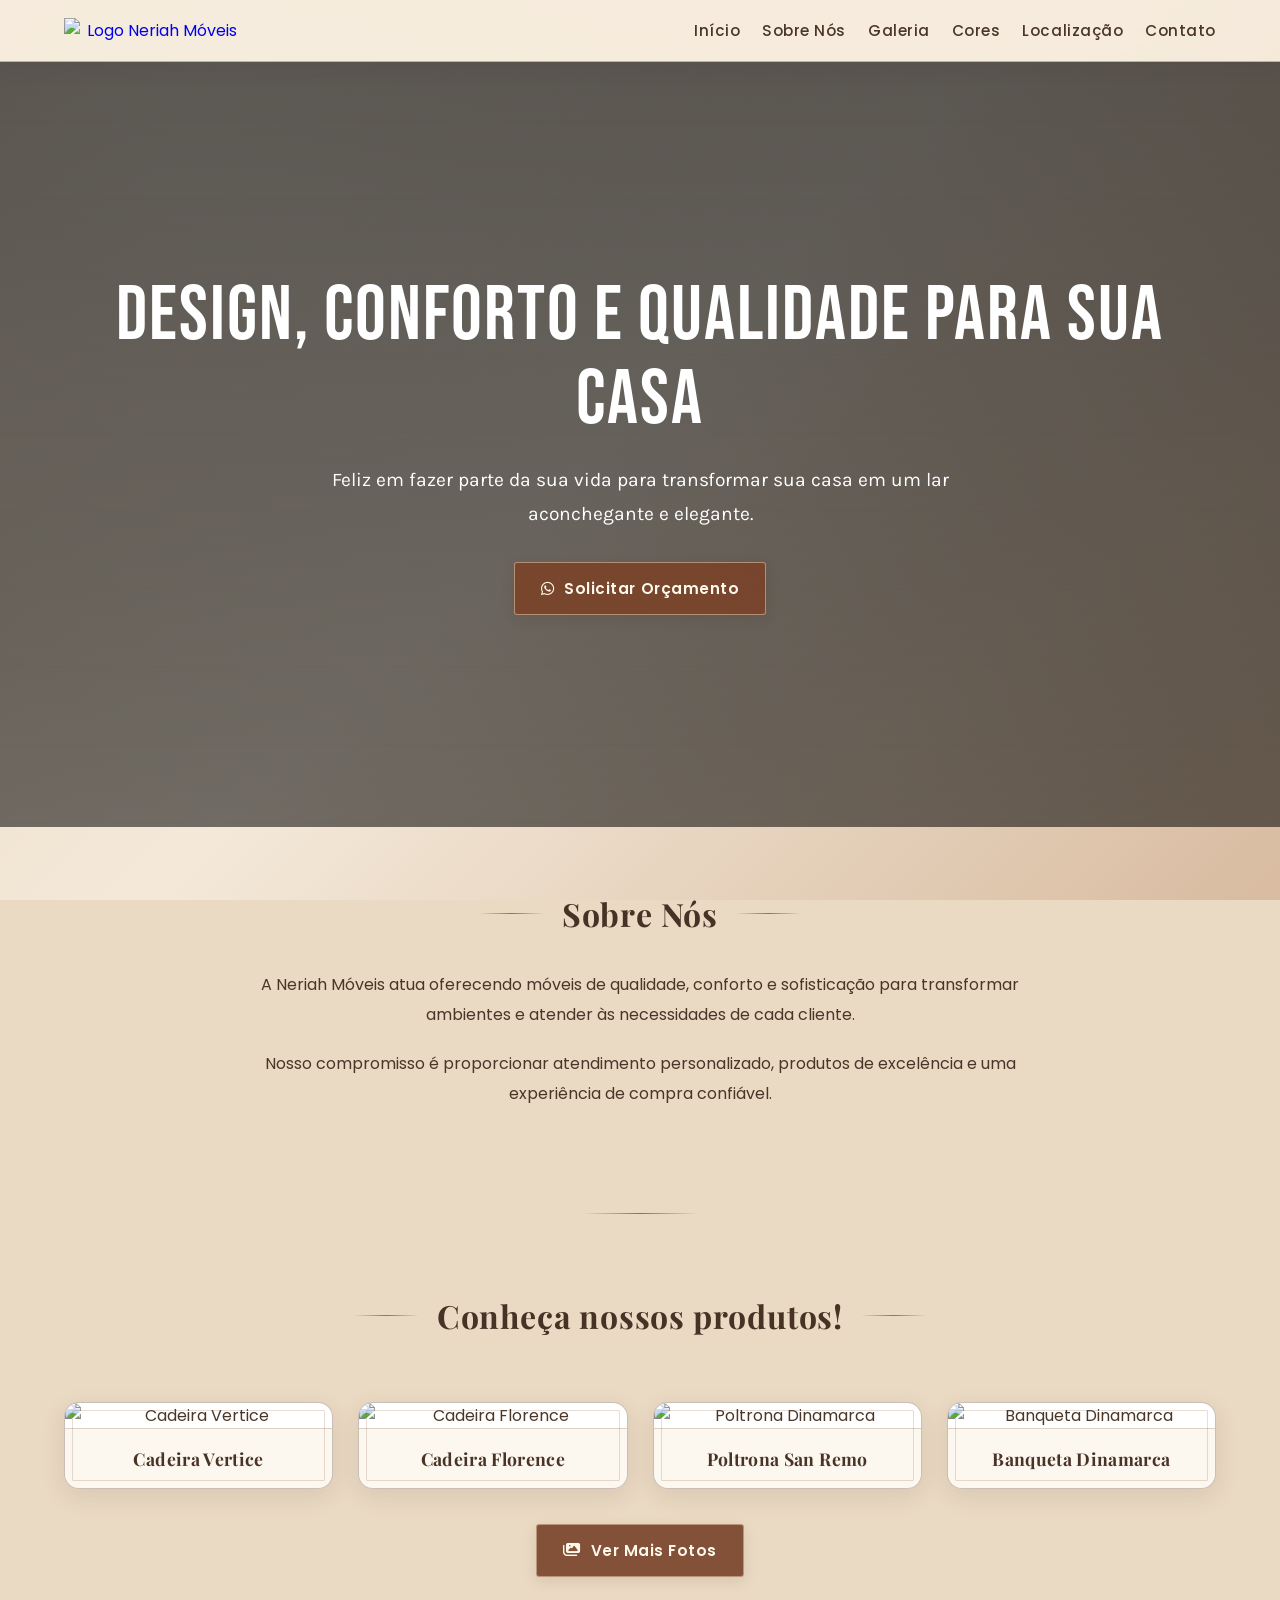
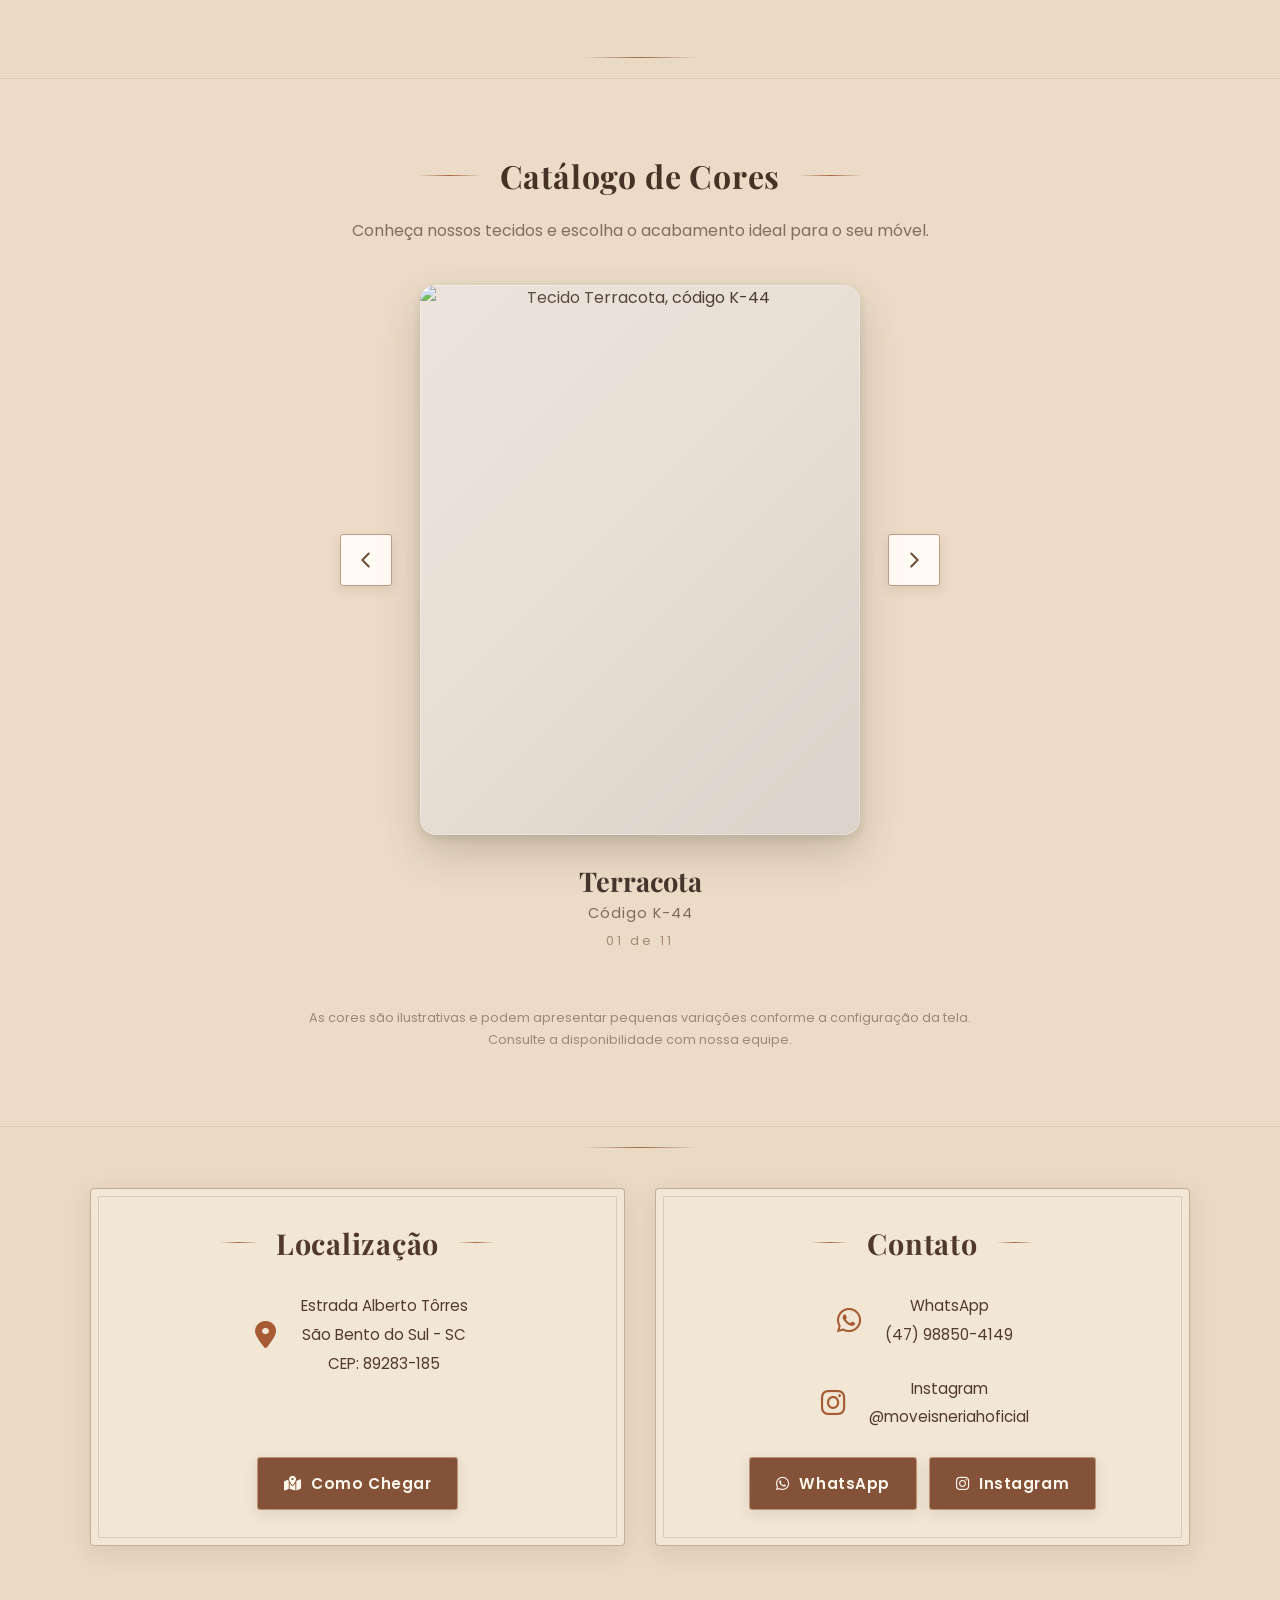
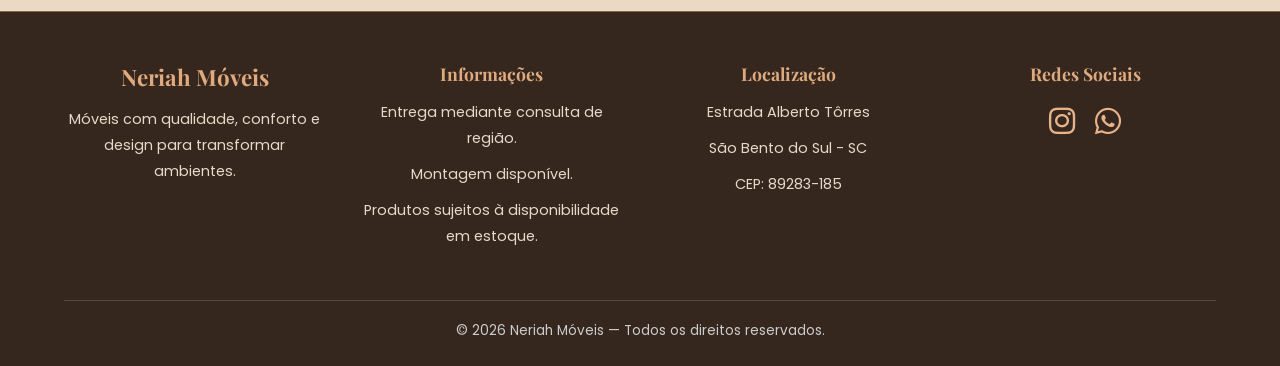
==== neriahmoveis/index.html @ 5e4684f6 "Atualização dos arquivos" ====
<!DOCTYPE html>
<html lang="pt-BR">

<head>
    <meta charset="UTF-8">

    <meta
        name="viewport"
        content="width=device-width, initial-scale=1.0"
    >

    <title>Neriah Móveis | Design, Conforto e Qualidade</title>

    <meta
        name="description"
        content="Neriah Móveis. Design, conforto e qualidade para sua casa."
    >

    <!-- Marca que o JavaScript está ativo (usado pelo efeito de digitação) -->
    <script>document.documentElement.classList.add("js");</script>

    <!-- FONTES -->

    <link rel="preconnect" href="https://fonts.googleapis.com">

    <link
        rel="preconnect"
        href="https://fonts.gstatic.com"
        crossorigin
    >

    <link
        href="https://fonts.googleapis.com/css2?family=Poppins:wght@300;400;500;600;700&family=Playfair+Display:wght@400;600;700&family=Bebas+Neue&family=Karla:wght@400;500;600&display=swap"
        rel="stylesheet"
    >

    <!-- ÍCONES -->

    <link
        rel="stylesheet"
        href="https://cdnjs.cloudflare.com/ajax/libs/font-awesome/6.5.2/css/all.min.css"
    >

    <!-- CSS PRINCIPAL -->

    <link rel="stylesheet" href="style.css">

    <!-- JAVASCRIPT -->

    <script src="script.js?v=3" defer></script>
</head>

<body>

    <!-- =====================================
         CABEÇALHO
    ===================================== -->

    <header>

        <a
            href="#inicio"
            aria-label="Neriah Móveis - Início"
        >

            <img
                src="neriahlogo.jpeg"
                alt="Logo Neriah Móveis"
                class="logo"
            >

        </a>

        <nav aria-label="Navegação principal">

            <a href="#inicio">Início</a>

            <a href="#sobre">Sobre Nós</a>

            <a href="#galeria">Galeria</a>

            <a href="#catalogo-cores">Cores</a>

            <a href="#localizacao">Localização</a>

            <a href="#contato">Contato</a>

        </nav>

    </header>

    <main>

        <!-- =====================================
             INÍCIO
        ===================================== -->

        <section id="inicio">

            <div class="hero-conteudo">

                <h1
                    id="tituloHero"
                    aria-label="Design, conforto e qualidade para sua casa"
                >
                    <span class="td-texto" aria-hidden="true">DESIGN, CONFORTO E QUALIDADE PARA SUA CASA</span>
                </h1>

                <p>
                    Feliz em fazer parte da sua vida para
                    transformar sua casa em um lar
                    aconchegante e elegante.
                </p>

                <a
                    class="botao"
                    href="https://wa.me/5547996527515"
                    target="_blank"
                    rel="noopener noreferrer"
                >

                    <i class="fa-brands fa-whatsapp"></i>

                    Solicitar Orçamento

                </a>

            </div>

        </section>

        <!-- =====================================
             SOBRE NÓS
        ===================================== -->

        <section id="sobre">

            <h2 class="titulo">
                <span>Sobre Nós</span>
            </h2>

            <p>
                A Neriah Móveis atua oferecendo móveis
                de qualidade, conforto e sofisticação
                para transformar ambientes e atender
                às necessidades de cada cliente.
            </p>

            <p>
                Nosso compromisso é proporcionar atendimento
                personalizado, produtos de excelência
                e uma experiência de compra confiável.
            </p>

        </section>

        <div class="divisor"></div>

        <!-- =====================================
             GALERIA DE PRODUTOS
        ===================================== -->

        <section id="galeria">

            <h2 class="titulo">
                <span>Conheça nossos produtos!</span>
            </h2>

            <div class="galeria">

                <!-- CADEIRA VERTICE -->

                <article class="card">

                    <img
                        src="cadeira01.jpeg"
                        alt="Cadeira Vertice"
                        loading="lazy"
                    >

                    <h3>Cadeira Vertice</h3>

                </article>

                <!-- CADEIRA FLORENCE -->

                <article class="card">

                    <img
                        src="mesacadeira.jpeg"
                        alt="Cadeira Florence"
                        loading="lazy"
                    >

                    <h3>Cadeira Florence</h3>

                </article>

                <!-- POLTRONA Dinamarca -->

                <article class="card">

                    <img
                        src="poltronadinaplus.png"
                        alt="Poltrona Dinamarca"
                        loading="lazy"
                    >

                    <h3>Poltrona San Remo</h3>

                </article>

                <!-- BANQUETA DINAMARCA -->

                <article class="card">

                    <img
                        src="duascadeiras.jpeg"
                        alt="Banqueta Dinamarca"
                        loading="lazy"
                    >

                    <h3>Banqueta Dinamarca</h3>

                </article>

            </div>

            <div class="galeria-rodape">

                <a href="galeria.html" class="botao">

                    <i class="fa-solid fa-images"></i>

                    Ver Mais Fotos

                </a>

            </div>

        </section>

        <div class="divisor"></div>

        <!-- =====================================
             CATÁLOGO INTERATIVO DE CORES
             (as folhas 3D são criadas pelo script.js)
        ===================================== -->

        <section
            id="catalogo-cores"
            class="catalogo-cores"
            aria-labelledby="titulo-catalogo"
        >

            <h2 class="titulo" id="titulo-catalogo">
                <span>Catálogo de Cores</span>
            </h2>

            <p class="catalogo-descricao">
                Conheça nossos tecidos e escolha o acabamento
                ideal para o seu móvel.
            </p>

            <div class="neriah-palco">

                <button
                    class="neriah-seta neriah-seta-ant"
                    id="corAnterior"
                    type="button"
                    aria-label="Tecido anterior"
                >
                    <svg viewBox="0 0 24 24" aria-hidden="true">
                        <path d="M15 5l-7 7 7 7"></path>
                    </svg>
                </button>

                <div
                    class="neriah-livro"
                    id="catalogoLivro"
                    role="group"
                    aria-label="Mostruário de tecidos"
                    tabindex="0"
                >

                    <div class="neriah-base">
                        <img
                            id="neriahFotoBase"
                            src="K-44.jpg"
                            alt="Tecido Terracota, código K-44"
                            draggable="false"
                        >
                    </div>

                    <div
                        class="neriah-sombra-base"
                        id="neriahSombraBase"
                        aria-hidden="true"
                    ></div>

                </div>

                <button
                    class="neriah-seta neriah-seta-prox"
                    id="corProxima"
                    type="button"
                    aria-label="Próximo tecido"
                >
                    <svg viewBox="0 0 24 24" aria-hidden="true">
                        <path d="M9 5l7 7-7 7"></path>
                    </svg>
                </button>

            </div>

            <div class="neriah-detalhes" aria-live="polite">

                <h3 id="nomeCor">Terracota</h3>

                <p class="neriah-codigo">
                    Código <span id="codigoCor">K-44</span>
                </p>

                <p class="neriah-contador" id="contadorCor">
                    01 de 11
                </p>

            </div>

            <div
                class="neriah-miniaturas"
                id="catalogoMiniaturas"
                role="group"
                aria-label="Escolher tecido"
            ></div>

            <p class="catalogo-aviso">
                As cores são ilustrativas e podem
                apresentar pequenas variações
                conforme a configuração da tela.
                Consulte a disponibilidade com
                nossa equipe.
            </p>

        </section>

        <div class="divisor"></div>

        <!-- =====================================
             LOCALIZAÇÃO E CONTATO
        ===================================== -->

        <div class="informacoes-container">

            <!-- LOCALIZAÇÃO -->

            <section
                id="localizacao"
                class="info-card"
            >

                <h2 class="titulo">
                    <span>Localização</span>
                </h2>

                <div class="info-conteudo">

                    <i class="fa-solid fa-location-dot info-icone"></i>

                    <p>
                        Estrada Alberto Tôrres<br>
                        São Bento do Sul - SC<br>
                        CEP: 89283-185
                    </p>

                </div>

                <a
                    href="https://maps.app.goo.gl/yWdNgVLWJec74iBj6"
                    class="info-botao"
                    target="_blank"
                    rel="noopener noreferrer"
                >

                    <i class="fa-solid fa-map-location-dot"></i>

                    Como Chegar

                </a>

            </section>

            <!-- CONTATO -->

            <section
                id="contato"
                class="info-card"
            >

                <h2 class="titulo">
                    <span>Contato</span>
                </h2>

                <div class="info-conteudo">

                    <i class="fa-brands fa-whatsapp info-icone"></i>

                    <p>
                        WhatsApp<br>
                        (47) 98850-4149
                    </p>

                </div>

                <div class="info-conteudo">

                    <i class="fa-brands fa-instagram info-icone"></i>

                    <p>
                        Instagram<br>
                        @moveisneriahoficial
                    </p>

                </div>

                <div class="contato-botoes">

                    <a
                        href="https://wa.me/5547988504149"
                        class="info-botao"
                        target="_blank"
                        rel="noopener noreferrer"
                    >

                        <i class="fa-brands fa-whatsapp"></i>

                        WhatsApp

                    </a>

                    <a
                        href="https://www.instagram.com/moveisneriahoficial/"
                        class="info-botao"
                        target="_blank"
                        rel="noopener noreferrer"
                    >

                        <i class="fa-brands fa-instagram"></i>

                        Instagram

                    </a>

                </div>

            </section>

        </div>

    </main>

    <!-- =====================================
         RODAPÉ
    ===================================== -->

    <footer>

        <div class="footer-container">

            <!-- EMPRESA -->

            <div class="footer-empresa">

                <h3>Neriah Móveis</h3>

                <p>
                    Móveis com qualidade, conforto e design
                    para transformar ambientes.
                </p>

            </div>

            <!-- INFORMAÇÕES -->

            <div class="footer-informacoes">

                <h4>Informações</h4>

                <p>
                    Entrega mediante consulta de região.
                </p>

                <p>
                    Montagem disponível.
                </p>

                <p>
                    Produtos sujeitos à disponibilidade em estoque.
                </p>

            </div>

            <!-- LOCALIZAÇÃO -->

            <div class="footer-localizacao">

                <h4>Localização</h4>

                <p>Estrada Alberto Tôrres</p>

                <p>São Bento do Sul - SC</p>

                <p>CEP: 89283-185</p>

            </div>

            <!-- REDES SOCIAIS -->

            <div class="footer-redes">

                <h4>Redes Sociais</h4>

                <div class="sociais">

                    <a
                        href="https://www.instagram.com/moveisneriahoficial/"
                        target="_blank"
                        rel="noopener noreferrer"
                        aria-label="Instagram Neriah Móveis"
                    >

                        <i class="fa-brands fa-instagram"></i>

                    </a>

                    <a
                        href="https://wa.me/5547988504149"
                        target="_blank"
                        rel="noopener noreferrer"
                        aria-label="WhatsApp Neriah Móveis"
                    >

                        <i class="fa-brands fa-whatsapp"></i>

                    </a>

                </div>

            </div>

        </div>

        <!-- DIREITOS AUTORAIS -->

        <div class="copyright">

            © 2026 Neriah Móveis — Todos os direitos reservados.

        </div>

    </footer>

</body>

</html>
---- neriahmoveis/style.css ----
/* =========================================
   NERIAH MÓVEIS - CSS COMPLETO
========================================= */

/* CONFIGURAÇÕES GERAIS */

:root {
    --laranja: #ff7a1a;
    --laranja-escuro: #e66a00;
    --marrom: #45372d;
    --branco: #ffffff;
    --escuro: #222222;

    --cor-fundo-1: #ffe7d5;
    --cor-fundo-2: #fff2e7;
    --cor-fundo-3: #f8d9c3;
}

* {
    margin: 0;
    padding: 0;
    box-sizing: border-box;
}

html {
    scroll-behavior: smooth;
    scroll-padding-top: 30px;
}

body {
    min-height: 100vh;
    overflow-x: hidden;

    font-family: 'Poppins', sans-serif;
    color: var(--marrom);

    background: linear-gradient(
        135deg,
        var(--cor-fundo-1),
        var(--cor-fundo-2),
        var(--cor-fundo-3)
    );

    background-attachment: fixed;
    text-align: center;
}

h1,
h2,
h3,
h4 {
    font-family: 'Playfair Display', Georgia, serif;
}

a {
    text-decoration: none;
}

img {
    max-width: 100%;
}

section {
    padding: 65px 5%;
}

/* =========================================
   CABEÇALHO
========================================= */

header {
    width: 100%;
    padding: 18px 5%;

    background: white;

    display: flex;
    justify-content: center;
    align-items: center;
    flex-wrap: wrap;
    gap: 45px;

    box-shadow: 0 2px 12px rgba(0,0,0,0.08);

    position: relative;
    z-index: 10;
}

.logo {
    display: block;
    width: 180px;
    height: auto;
    margin: 0 auto;
}

nav {
    display: flex;
    justify-content: center;
    align-items: center;
    flex-wrap: wrap;
    gap: 22px;
}

nav a {
    position: relative;

    color: #222;
    font-size: 0.95rem;
    font-weight: 500;

    transition: color 0.3s ease;
}

nav a::after {
    content: "";

    position: absolute;
    left: 50%;
    bottom: -5px;

    width: 0;
    height: 2px;

    background: var(--laranja);

    transform: translateX(-50%);
    transition: width 0.3s ease;
}

nav a:hover,
nav a.menu-ativo {
    color: var(--laranja);
}

nav a:hover::after,
nav a.menu-ativo::after {
    width: 100%;
}

/* =========================================
   BANNER PRINCIPAL
========================================= */

#inicio {
    min-height: 85vh;
    padding: 80px 5%;

    background-image:
        linear-gradient(
            rgba(0,0,0,0.63),
            rgba(0,0,0,0.54)
        ),
        url("banner.jpeg");

    background-position: center;
    background-size: cover;
    background-repeat: no-repeat;

    display: flex;
    align-items: center;
    justify-content: center;

    text-align: center;
}

.hero-conteudo {
    max-width: 1050px;
    width: 100%;

    margin: 0 auto;

    display: flex;
    flex-direction: column;
    align-items: center;
    justify-content: center;
}

#inicio h1 {
    font-family: 'Bebas Neue', sans-serif;

    font-size: clamp(2.5rem, 6vw, 5rem);
    font-weight: 400;

    letter-spacing: 2px;
    line-height: 1.1;

    color: white;
    margin-bottom: 20px;

    text-align: center;
}

#inicio p {
    max-width: 650px;

    margin: 0 auto 30px;

    font-family: 'Karla', sans-serif;
    font-size: 1.2rem;
    line-height: 1.8;

    color: white;
    text-align: center;
}

/* =========================================
   EFEITO DE DIGITAÇÃO NO TÍTULO
========================================= */

/* Esconde o texto só até o JavaScript preparar o efeito.
   Se o script não carregar, o texto aparece sozinho após 3s. */
.js .td-texto:not(.td-pronto) {
    visibility: hidden;
    animation: tdSeguranca 0s linear 3s forwards;
}

@keyframes tdSeguranca {
    to { visibility: visible; }
}

.td-palavra {
    display: inline-block;
    white-space: nowrap;
}

.td-letra {
    opacity: 0;
}

.td-letra.on {
    opacity: 1;
}

.td-cursor {
    position: relative;

    display: inline-block;
    width: 0;
    height: 1em;

    vertical-align: baseline;
}

.td-cursor::after {
    content: "";

    position: absolute;
    left: 3px;
    bottom: 0.04em;

    width: 3px;
    height: 0.9em;

    background: var(--laranja);

    animation: tdPiscar 0.8s steps(1) infinite;
}

.td-cursor.oculto::after {
    animation: none;
    opacity: 0;
    transition: opacity 0.4s ease;
}

@keyframes tdPiscar {
    50% { opacity: 0; }
}

/* =========================================
   BOTÕES
========================================= */

.botao,
.info-botao {
    display: inline-flex;
    align-items: center;
    justify-content: center;
    gap: 10px;

    background: var(--laranja);
    color: white;

    padding: 14px 26px;

    border: none;
    border-radius: 9px;

    font-family: 'Poppins', sans-serif;
    font-size: 0.95rem;
    font-weight: 600;

    text-align: center;
    cursor: pointer;

    transition:
        background 0.3s ease,
        transform 0.3s ease,
        box-shadow 0.3s ease;
}

.botao:hover,
.info-botao:hover {
    background: var(--laranja-escuro);
    color: white;

    transform: translateY(-3px);

    box-shadow: 0 8px 20px rgba(255,122,26,0.25);
}

/* =========================================
   TÍTULOS E DIVISORES
========================================= */

.titulo {
    display: flex;
    justify-content: center;
    align-items: center;
    gap: 18px;

    width: 100%;
    margin: 0 auto 35px;

    text-align: center;
    font-size: 2rem;

    color: #1f1814;
}

.titulo::before,
.titulo::after {
    content: "";

    display: block;

    width: 65px;
    height: 2px;
    flex-shrink: 0;

    background: var(--laranja);
}

.divisor {
    width: 65px;
    height: 3px;

    margin: 25px auto;

    background: linear-gradient(
        to right,
        transparent,
        #5c483a,
        transparent
    );
}

/* =========================================
   SOBRE NÓS
========================================= */

#sobre {
    text-align: center;
}

#sobre p {
    max-width: 800px;

    margin: 0 auto 18px;

    font-size: 1rem;
    line-height: 1.9;

    text-align: center;
}

/* =========================================
   GALERIA DE PRODUTOS
========================================= */

#galeria {
    text-align: center;
}

.galeria {
    max-width: 1300px;

    margin: 30px auto 0;

    display: grid;

    grid-template-columns: repeat(4, minmax(0, 1fr));

    justify-content: center;
    align-items: stretch;

    gap: 22px;
}

.card {
    min-width: 0;
    overflow: hidden;

    background: white;

    border-radius: 15px;

    display: flex;
    flex-direction: column;
    align-items: center;

    box-shadow: 0 4px 12px rgba(0,0,0,0.08);

    transition:
        transform 0.35s ease,
        box-shadow 0.35s ease;
}

.card:hover {
    transform: translateY(-7px);

    box-shadow: 0 12px 28px rgba(0,0,0,0.13);
}

.card img {
    display: block;

    width: 100%;
    height: 270px;

    object-fit: cover;
    cursor: zoom-in;

    transition: transform 0.4s ease;
}

.card:hover img {
    transform: scale(1.04);
}

.card img:focus-visible {
    outline: 3px solid var(--laranja);
    outline-offset: -3px;
}

.card h3 {
    width: 100%;

    margin-top: auto;
    padding: 18px 12px;

    font-size: 1.1rem;
    color: #1f1814;

    text-align: center;
}

.galeria-rodape {
    margin: 35px auto 0;

    display: flex;
    justify-content: center;
    align-items: center;

    text-align: center;
}

/* =========================================
   CATÁLOGO DE CORES - MOSTRUÁRIO DE TECIDOS
========================================= */

.catalogo-cores {
    width: 100%;
    padding: 75px 5%;

    display: flex;
    flex-direction: column;
    align-items: center;
    justify-content: center;

    text-align: center;
}

.catalogo-cores .titulo {
    margin-bottom: 20px;
}

.catalogo-descricao {
    max-width: 700px;

    margin: 0 auto 40px;

    color: #806e61;
    font-size: 1rem;
    line-height: 1.8;

    text-align: center;
}

/* SETA - AMOSTRA - SETA */

.neriah-palco {
    width: 100%;
    max-width: 640px;

    margin: 0 auto;

    display: grid;
    grid-template-columns: auto minmax(0, 440px) auto;
    align-items: center;
    justify-content: center;

    gap: clamp(10px, 3vw, 28px);
}

/* AMOSTRA PRINCIPAL */

.neriah-livro {
    --raio: 16px;

    position: relative;

    width: 100%;
    aspect-ratio: 4 / 5;

    touch-action: pan-y;
    user-select: none;
    -webkit-user-select: none;
    -webkit-tap-highlight-color: transparent;

    outline: none;
}

.neriah-livro:focus-visible {
    outline: 3px solid var(--laranja);
    outline-offset: 6px;
    border-radius: var(--raio);
}

.neriah-base {
    position: absolute;
    inset: 0;

    overflow: hidden;

    border-radius: var(--raio);
    background: #e8dfd5;

    box-shadow:
        0 18px 40px rgba(69, 55, 45, 0.22),
        0 3px 8px rgba(69, 55, 45, 0.12);
}

.neriah-base img {
    display: block;

    width: 100%;
    height: 100%;

    object-fit: cover;
    object-position: center;

    pointer-events: none;
}

.neriah-base::after {
    content: "";

    position: absolute;
    inset: 0;

    border-radius: inherit;
    pointer-events: none;

    background: linear-gradient(
        135deg,
        rgba(255,255,255,0.16),
        transparent 42%,
        rgba(0,0,0,0.06)
    );

    box-shadow: inset 0 0 0 1px rgba(255,255,255,0.3);
}

.neriah-sombra-base {
    position: absolute;
    inset: 0;
    z-index: 2;

    border-radius: var(--raio);
    pointer-events: none;
}

/* FOLHA QUE VIRA (criada pelo JavaScript) */

.neriah-folha {
    position: absolute;
    inset: 0;
    z-index: 3;

    display: none;
    pointer-events: none;

    perspective: calc(var(--bw, 400px) * 3);
    perspective-origin: 50% 45%;
}

.neriah-faixa {
    position: absolute;
    top: 0;

    width: calc(var(--sw, 30px) + 0.5px);
    height: 100%;

    transform-style: preserve-3d;
}

.neriah-folha--esq .neriah-faixa {
    left: 0;
    transform-origin: 0 50%;
}

.neriah-folha--esq .neriah-faixa .neriah-faixa {
    left: calc(100% - 0.5px);
}

.neriah-folha--dir .neriah-faixa {
    right: 0;
    transform-origin: 100% 50%;
}

.neriah-folha--dir .neriah-faixa .neriah-faixa {
    right: calc(100% - 0.5px);
}

.neriah-face {
    position: absolute;
    inset: 0;

    overflow: hidden;

    backface-visibility: hidden;
    -webkit-backface-visibility: hidden;
}

.neriah-face-verso {
    transform: rotateY(180deg);
}

.neriah-face img {
    position: absolute;
    top: 0;
    left: calc(var(--fatia, 0) * var(--sw, 30px) * -1);

    display: block;

    width: var(--bw, 400px);
    height: var(--bh, 500px);
    max-width: none;

    object-fit: cover;
    pointer-events: none;
}

.neriah-luz {
    position: absolute;
    inset: 0;

    opacity: 0;
    pointer-events: none;
}

.neriah-face.borda-e {
    border-top-left-radius: var(--raio);
    border-bottom-left-radius: var(--raio);
}

.neriah-face.borda-d {
    border-top-right-radius: var(--raio);
    border-bottom-right-radius: var(--raio);
}

/* SETAS */

.neriah-seta {
    width: 52px;
    height: 52px;
    padding: 0;

    display: grid;
    place-items: center;

    border: 1px solid #bd9e86;
    border-radius: 50%;

    background: #fffaf4;
    color: #704d39;

    cursor: pointer;

    box-shadow: 0 4px 12px rgba(69, 55, 45, 0.12);

    transition:
        background 0.25s ease,
        border-color 0.25s ease,
        color 0.25s ease,
        transform 0.25s ease;
}

.neriah-seta svg {
    width: 22px;
    height: 22px;

    fill: none;
    stroke: currentColor;
    stroke-width: 2.2;
    stroke-linecap: round;
    stroke-linejoin: round;
}

.neriah-seta:hover {
    background: var(--laranja);
    border-color: var(--laranja);
    color: #fff;

    transform: scale(1.07);
}

.neriah-seta:active {
    transform: scale(0.95);
}

.neriah-seta:focus-visible {
    outline: 3px solid var(--laranja);
    outline-offset: 3px;
}

/* NOME, CÓDIGO E CONTADOR */

.neriah-detalhes {
    margin-top: 28px;

    display: flex;
    flex-direction: column;
    align-items: center;
    gap: 4px;

    text-align: center;
}

.neriah-detalhes h3 {
    font-size: 1.7rem;
    color: #45372d;
}

.neriah-codigo {
    color: #806a5b;
    font-size: 0.9rem;
    letter-spacing: 1px;
}

.neriah-contador {
    margin-top: 4px;

    color: #a48a75;
    font-size: 0.8rem;
    letter-spacing: 3px;
}

/* MINIATURAS */

.neriah-miniaturas {
    position: relative;

    width: fit-content;
    max-width: 100%;

    margin: 18px auto 0;
    padding: 10px 8px 14px;

    display: flex;
    align-items: center;
    gap: 10px;

    overflow-x: auto;
    overflow-y: hidden;

    -webkit-overflow-scrolling: touch;
    scrollbar-width: thin;
}

.neriah-miniatura {
    flex: 0 0 auto;

    width: 58px;
    height: 58px;
    padding: 0;

    overflow: hidden;

    border: none;
    border-radius: 10px;

    background: #e8dfd5;
    cursor: pointer;

    transition:
        transform 0.25s ease,
        box-shadow 0.25s ease;
}

.neriah-miniatura img {
    display: block;

    width: 100%;
    height: 100%;

    object-fit: cover;
    pointer-events: none;
}

.neriah-miniatura:hover {
    transform: translateY(-3px);
}

.neriah-miniatura.ativa {
    transform: translateY(-3px);

    box-shadow:
        0 0 0 2px #fff,
        0 0 0 4px var(--laranja);
}

.neriah-miniatura:focus-visible {
    outline: 3px solid var(--laranja);
    outline-offset: 2px;
}

.catalogo-aviso {
    max-width: 700px;

    margin: 15px auto 0;

    color: #9b897a;
    font-size: 0.8rem;
    line-height: 1.7;

    text-align: center;
}

/* =========================================
   LOCALIZAÇÃO E CONTATO
========================================= */

.informacoes-container {
    max-width: 1150px;

    margin: 50px auto 65px;
    padding: 0 25px;

    display: grid;
    grid-template-columns: repeat(2, minmax(0, 1fr));

    align-items: stretch;
    justify-content: center;

    gap: 30px;
}

.informacoes-container .info-card {
    min-width: 0;
    width: 100%;

    margin: 0;
    padding: 35px 30px;

    background: #fff8f1;

    border: 1px solid #f0dfce;
    border-radius: 18px;

    display: flex;
    flex-direction: column;
    align-items: center;

    box-shadow: 0 8px 25px rgba(0,0,0,0.06);

    transition:
        transform 0.3s ease,
        box-shadow 0.3s ease;
}

.informacoes-container .info-card:hover {
    transform: translateY(-5px);

    box-shadow: 0 12px 30px rgba(0,0,0,0.1);
}

.info-card .titulo {
    font-size: 1.8rem;
    margin-bottom: 30px;
}

.info-card .titulo::before,
.info-card .titulo::after {
    width: 38px;
}

.info-conteudo {
    width: 100%;

    display: flex;
    justify-content: center;
    align-items: center;

    gap: 18px;

    margin-bottom: 25px;

    text-align: center;
}

.info-conteudo p {
    margin: 0;

    font-size: 0.95rem;
    line-height: 1.9;

    overflow-wrap: anywhere;
    text-align: center;
}

.info-icone {
    width: 35px;
    flex-shrink: 0;

    color: var(--laranja);
    font-size: 28px;

    text-align: center;
}

.info-card > .info-botao {
    margin-top: auto;
    align-self: center;
}

.contato-botoes {
    display: flex;
    justify-content: center;
    align-items: center;
    flex-wrap: wrap;

    gap: 12px;

    margin-top: auto;
}

/* =========================================
   RODAPÉ
========================================= */

footer {
    width: 100%;

    padding: 50px 5% 25px;

    background: #222;
    color: white;

    text-align: center;
}

.footer-container {
    max-width: 1300px;

    margin: 0 auto;

    display: grid;
    grid-template-columns: repeat(4, minmax(0, 1fr));

    justify-content: center;
    align-items: start;

    gap: 35px;
}

footer h3,
footer h4 {
    color: var(--laranja);

    margin-bottom: 15px;
    text-align: center;
}

footer h3 {
    font-size: 1.4rem;
}

footer h4 {
    font-size: 1.1rem;
}

footer p {
    color: #eeeeee;

    font-size: 0.9rem;
    line-height: 1.8;

    margin-bottom: 10px;
    text-align: center;
}

.sociais {
    display: flex;
    justify-content: center;
    align-items: center;

    gap: 20px;
}

.sociais a {
    color: var(--laranja);
    font-size: 30px;

    transition:
        color 0.3s ease,
        transform 0.3s ease;
}

.sociais a:hover {
    color: white;

    transform: translateY(-3px);
}

.copyright {
    margin-top: 40px;
    padding-top: 20px;

    border-top: 1px solid rgba(255,255,255,0.2);

    text-align: center;
    color: #cccccc;

    font-size: 0.85rem;
}

/* =========================================
   ANIMAÇÕES DO JAVASCRIPT
========================================= */

.revelar {
    opacity: 0;

    transform: translateY(25px);

    transition:
        opacity 0.7s ease,
        transform 0.7s ease;
}

.revelar.visivel {
    opacity: 1;

    transform: translateY(0);
}

/* =========================================
   GALERIA AMPLIADA
========================================= */

#visor-fotos-neriah {
    position: fixed;
    inset: 0;

    z-index: 9999;

    display: none;
    justify-content: center;
    align-items: center;

    padding: 60px 20px;

    background: rgba(0,0,0,0.92);
}

#visor-fotos-neriah.aberto {
    display: flex;
}

#foto-ampliada-neriah {
    display: block;

    max-width: 85%;
    max-height: 85vh;

    width: auto;
    height: auto;

    object-fit: contain;

    border-radius: 10px;
}

#fechar-visor-neriah {
    position: absolute;

    top: 15px;
    right: 25px;

    z-index: 3;

    border: none;
    background: transparent;

    color: white;
    font-size: 45px;

    cursor: pointer;

    transition: color 0.3s ease;
}

#fechar-visor-neriah:hover {
    color: var(--laranja);
}

#foto-anterior-neriah,
#foto-proxima-neriah {
    position: absolute;

    top: 50%;
    z-index: 2;

    transform: translateY(-50%);

    width: 48px;
    height: 48px;

    border: none;
    border-radius: 50%;

    background: rgba(255,255,255,0.15);

    color: white;
    font-size: 28px;

    cursor: pointer;

    transition: background 0.3s ease;
}

#foto-anterior-neriah {
    left: 20px;
}

#foto-proxima-neriah {
    right: 20px;
}

#foto-anterior-neriah:hover,
#foto-proxima-neriah:hover {
    background: var(--laranja);
}

#contador-fotos-neriah {
    position: absolute;

    bottom: 20px;
    left: 50%;

    transform: translateX(-50%);

    color: white;
    font-size: 14px;
    letter-spacing: 2px;
}

/* =========================================
   RESPONSIVIDADE - TABLET
========================================= */

@media (max-width: 1199px) {

    .galeria {
        grid-template-columns: repeat(2, minmax(0, 1fr));
    }

    .footer-container {
        grid-template-columns: repeat(2, minmax(0, 1fr));
    }
}

/* =========================================
   RESPONSIVIDADE - CELULAR
========================================= */

@media (max-width: 768px) {

    header {
        flex-direction: column;

        gap: 15px;
        padding: 15px 4%;
    }

    .logo {
        width: 165px;
    }

    nav {
        gap: 12px 18px;
    }

    nav a {
        font-size: 0.9rem;
    }

    section {
        padding: 45px 5%;
    }

    .titulo {
        font-size: 1.7rem;

        gap: 12px;
        margin-bottom: 28px;
    }

    .titulo::before,
    .titulo::after {
        width: 30px;
    }

    #inicio {
        min-height: 65vh;

        padding: 65px 6%;
    }

    #inicio h1 {
        font-size: 2.6rem;
        letter-spacing: 1px;
    }

    #inicio p {
        font-size: 1rem;
    }

    .galeria {
        grid-template-columns: 1fr;

        gap: 20px;
    }

    .card img {
        height: 260px;
    }

    /* CATÁLOGO NO CELULAR */

    .catalogo-cores {
        padding: 45px 5%;
    }

    .catalogo-cores .titulo {
        margin-bottom: 18px;
    }

    .catalogo-descricao {
        margin-bottom: 28px;
        font-size: 0.95rem;
    }

    .neriah-detalhes {
        margin-top: 22px;
    }

    .neriah-detalhes h3 {
        font-size: 1.5rem;
    }

    .neriah-miniatura {
        width: 50px;
        height: 50px;
    }

    /* CONTATO */

    .informacoes-container {
        grid-template-columns: 1fr;

        gap: 20px;

        margin: 35px auto 45px;
        padding: 0 15px;
    }

    .informacoes-container .info-card {
        padding: 28px 22px;
    }

    .info-card .titulo {
        font-size: 1.6rem;
    }

    .contato-botoes {
        flex-direction: column;
    }

    .info-botao {
        width: 100%;
    }

    /* RODAPÉ */

    .footer-container {
        grid-template-columns: 1fr;

        gap: 25px;
    }

    /* GALERIA AMPLIADA */

    #foto-anterior-neriah,
    #foto-proxima-neriah {
        width: 38px;
        height: 38px;

        font-size: 20px;
    }

    #foto-anterior-neriah {
        left: 8px;
    }

    #foto-proxima-neriah {
        right: 8px;
    }
}

/* =========================================
   CATÁLOGO - SETAS SOBRE A AMOSTRA (CELULAR)
========================================= */

@media (max-width: 600px) {

    .neriah-palco {
        position: relative;

        display: block;
        max-width: 420px;
    }

    .neriah-seta {
        position: absolute;
        top: 50%;
        z-index: 5;

        width: 42px;
        height: 42px;

        background: rgba(255, 250, 244, 0.92);

        transform: translateY(-50%);
    }

    .neriah-seta svg {
        width: 19px;
        height: 19px;
    }

    .neriah-seta:hover {
        transform: translateY(-50%) scale(1.07);
    }

    .neriah-seta:active {
        transform: translateY(-50%) scale(0.95);
    }

    .neriah-seta-ant {
        left: 8px;
    }

    .neriah-seta-prox {
        right: 8px;
    }
}

/* =========================================
   CELULARES PEQUENOS
========================================= */

@media (max-width: 380px) {

    #inicio h1 {
        font-size: 2.2rem;
    }

    nav {
        gap: 10px;
    }

    nav a {
        font-size: 0.8rem;
    }

    .titulo {
        font-size: 1.45rem;
    }

    .titulo::before,
    .titulo::after {
        width: 20px;
    }

    .neriah-seta {
        width: 38px;
        height: 38px;
    }

    .neriah-miniatura {
        width: 46px;
        height: 46px;
    }
}

/* =========================================
   ACESSIBILIDADE
========================================= */

@media (prefers-reduced-motion: reduce) {

    html {
        scroll-behavior: auto;
    }

    *,
    *::before,
    *::after {
        animation-duration: 0.01ms !important;
        transition-duration: 0.01ms !important;
    }

    .revelar {
        opacity: 1;
        transform: none;
    }

    .td-cursor::after {
        animation: none;
    }
}


/* =========================================
   CORREÇÃO DE LAYOUT - NERIAH MÓVEIS
========================================= */

/* CENTRALIZAÇÃO GERAL */

main {
    width: 100%;
    overflow: hidden;
}

main > section {
    width: 100%;
    margin-left: auto;
    margin-right: auto;
    box-sizing: border-box;
}

/* GALERIA */

#galeria {
    display: flex;
    flex-direction: column;
    align-items: center;
    justify-content: center;

    width: 100%;
    padding: 60px 5%;
    text-align: center;
}

#galeria .galeria {
    display: grid;
    grid-template-columns: repeat(4, minmax(0, 1fr));

    width: 100%;
    max-width: 1300px;

    margin: 30px auto 0;
    gap: 22px;

    align-items: stretch;
    justify-content: center;
}

#galeria .card {
    width: 100%;
    min-width: 0;
    margin: 0;
}

#galeria .card img {
    width: 100%;
    height: 270px;
    object-fit: cover;
}

#galeria .galeria-rodape {
    display: flex;
    justify-content: center;
    align-items: center;

    width: 100%;
    margin: 35px auto 0;
    text-align: center;
}

/* DIVISORES */

.divisor {
    display: block;

    width: 65px;
    height: 3px;

    margin: 20px auto;

    padding: 0;

    background: #8b6b56;
    border: none;
}

/* LOCALIZAÇÃO E CONTATO */

.informacoes-container {
    width: 100%;
    max-width: 1150px;

    margin: 40px auto 65px;
    padding: 0 25px;

    display: grid;
    grid-template-columns: repeat(2, minmax(0, 1fr));

    gap: 30px;
}

.informacoes-container .info-card {
    width: 100%;
    margin: 0;

    display: flex;
    flex-direction: column;
    align-items: center;

    text-align: center;
}

/* CELULAR */

@media (max-width: 900px) {

    #galeria .galeria {
        grid-template-columns: repeat(2, minmax(0, 1fr));
    }
}

@media (max-width: 600px) {

    #galeria .galeria {
        grid-template-columns: 1fr;
    }

    #galeria {
        padding: 45px 5%;
    }

    .informacoes-container {
        grid-template-columns: 1fr;
        padding: 0 15px;
    }
}


/* =========================================
   GALERIA - IMAGENS SEM CORTES
========================================= */

#galeria .galeria {
    display: grid;
    grid-template-columns: repeat(4, minmax(0, 1fr));
    align-items: start;
    gap: 25px;
}

#galeria .card {
    width: 100%;
    height: auto;

    display: flex;
    flex-direction: column;

    overflow: hidden;
    border-radius: 15px;

    background: white;
}

#galeria .card img {
    display: block;

    width: 100%;
    height: auto;

    max-height: none;
    aspect-ratio: auto;

    object-fit: contain;

    transition: transform 0.3s ease;
}

#galeria .card h3 {
    padding: 18px 12px;
    margin: 0;

    text-align: center;
}

/* TABLET */

@media (max-width: 900px) {
    #galeria .galeria {
        grid-template-columns: repeat(2, minmax(0, 1fr));
    }
}

/* CELULAR */

@media (max-width: 600px) {
    #galeria .galeria {
        grid-template-columns: 1fr;
    }
}


/* =========================================
   CABEÇALHO - LOGO À ESQUERDA NO PC
========================================= */

@media (min-width: 769px) {

    header {
        width: 100%;
        padding: 18px 5%;

        display: flex;
        flex-direction: row;
        justify-content: space-between;
        align-items: center;
        flex-wrap: nowrap;

        gap: 30px;
    }

    header > a {
        display: block;
        flex-shrink: 0;
        margin: 0;
    }

    header .logo {
        display: block;
        width: 180px;
        height: auto;
        margin: 0;
    }

    header nav {
        display: flex;
        justify-content: flex-end;
        align-items: center;
        flex-wrap: wrap;

        gap: 22px;
        margin-left: auto;
    }
}

/* =========================================
   CABEÇALHO - CELULAR
========================================= */

@media (max-width: 768px) {

    header {
        display: flex;
        flex-direction: column;
        justify-content: center;
        align-items: center;

        gap: 15px;
        padding: 15px 4%;
    }

    header > a {
        margin: 0 auto;
    }

    header .logo {
        width: 165px;
        height: auto;
        margin: 0 auto;
    }

    header nav {
        display: flex;
        justify-content: center;
        align-items: center;
        flex-wrap: wrap;

        gap: 12px 18px;
        margin: 0 auto;
    }
}


/* =========================================================
   NERIAH MÓVEIS — TEMA RÚSTICO CONTEMPORÂNEO
   Marrom café, terracota, papel antigo e linhas delicadas.
   Personalização adicionada sem remover a estrutura original.
========================================================= */

:root {
    --laranja: #b96532;
    --laranja-escuro: #8e4525;
    --marrom: #493629;
    --branco: #f9f3e9;
    --escuro: #34251c;
    --rustico-borda: rgba(100, 65, 43, .34);
    --rustico-vidro: rgba(251, 244, 232, .47);
    --rustico-sombra: rgba(55, 35, 24, .10);
    /* Mantém a paleta mesmo com o gradiente do script.js */
    --cor-fundo-1: #e8d6bf !important;
    --cor-fundo-2: #f4e9d9 !important;
    --cor-fundo-3: #d8bba0 !important;
}

body {
    color: var(--marrom);
    background-color: #ead9c3;
    background-image:
        repeating-linear-gradient(0deg, transparent 0 76px, rgba(104,69,43,.018) 77px 78px),
        radial-gradient(ellipse at 15% 12%, rgba(255,248,235,.72), transparent 52%),
        linear-gradient(135deg, var(--cor-fundo-1), var(--cor-fundo-2) 48%, var(--cor-fundo-3));
    background-attachment: fixed;
}

header {
    background: rgba(246, 236, 221, .87);
    border-bottom: 1px solid rgba(95, 61, 40, .32);
    box-shadow: 0 5px 22px rgba(62, 39, 26, .07);
    backdrop-filter: blur(12px);
    -webkit-backdrop-filter: blur(12px);
}

nav a { color: #493629; letter-spacing: .035em; }
nav a::after { height: 1px; }
nav a:hover, nav a.menu-ativo { color: #a4532e; }

h1, h2, h3, h4 {
    color: #483226;
    font-family: 'Playfair Display', Georgia, serif;
}

.titulo { color: #483226; letter-spacing: .025em; }
.titulo::before, .titulo::after {
    height: 1px;
    background: linear-gradient(90deg, transparent, #a66a43, transparent);
}
.divisor {
    height: 1px;
    width: 115px;
    background: linear-gradient(90deg, transparent, #986c4b, transparent);
}

.botao, .info-botao {
    background: rgba(121, 68, 41, .91);
    color: #fff8ed;
    border: 1px solid rgba(252, 231, 204, .45);
    border-radius: 3px;
    box-shadow: 0 4px 14px rgba(66, 36, 22, .11);
    letter-spacing: .035em;
}
.botao:hover, .info-botao:hover {
    background: #8e4525;
    box-shadow: 0 7px 20px rgba(66, 36, 22, .17);
}

/* Molduras transparentes com detalhes finos nos cantos */
.galeria .card,
.informacoes-container .info-card {
    position: relative;
    background: var(--rustico-vidro);
    border: 1px solid var(--rustico-borda);
    border-radius: 4px;
    box-shadow: 0 7px 24px var(--rustico-sombra);
    backdrop-filter: blur(7px);
    -webkit-backdrop-filter: blur(7px);
}

.galeria .card::after,
.informacoes-container .info-card::after {
    content: "";
    position: absolute;
    inset: 7px;
    border: 1px solid rgba(128, 88, 56, .20);
    border-radius: 1px;
    pointer-events: none;
    z-index: 2;
}

.galeria .card:hover,
.informacoes-container .info-card:hover {
    box-shadow: 0 12px 30px rgba(62, 37, 23, .15);
    border-color: rgba(126, 74, 42, .52);
}

.galeria .card h3 {
    background: rgba(247, 235, 216, .42);
    border-top: 1px solid rgba(107, 70, 43, .22);
    color: #4a3326;
    letter-spacing: .02em;
}

.info-card .titulo { color: #50392a; }
.info-conteudo, .info-conteudo p { color: #523b2d; }
.info-icone { color: #a65b34; }

/* Catálogo de tecidos: aparência de álbum antigo */
.catalogo-cores {
    background: rgba(246, 236, 221, .14);
    border-top: 1px solid rgba(115, 77, 51, .12);
    border-bottom: 1px solid rgba(115, 77, 51, .12);
}
.neriah-detalhes {
    color: #4b3527;
}
.neriah-miniatura {
    border-radius: 3px;
    border-color: rgba(110, 75, 51, .30);
}
.neriah-miniatura.ativa {
    border-color: #a65b34;
}
.neriah-seta {
    border-radius: 3px;
}

/* Rodapé em marrom profundo, não preto puro */
footer {
    background: #35261e;
    border-top: 1px solid #8e684a;
}
footer h3, footer h4 { color: #dfaa7e; }
footer p { color: #e7d9c8; }
.sociais a { color: #e6b38b; }
.copyright { border-color: rgba(238, 211, 183, .20); }

/* Molduras delicadas também no celular */
@media (max-width: 768px) {
    .galeria .card::after,
    .informacoes-container .info-card::after { inset: 5px; }
    .titulo::before, .titulo::after { width: 28px; }
    .informacoes-container .info-card { padding: 30px 20px; }
}
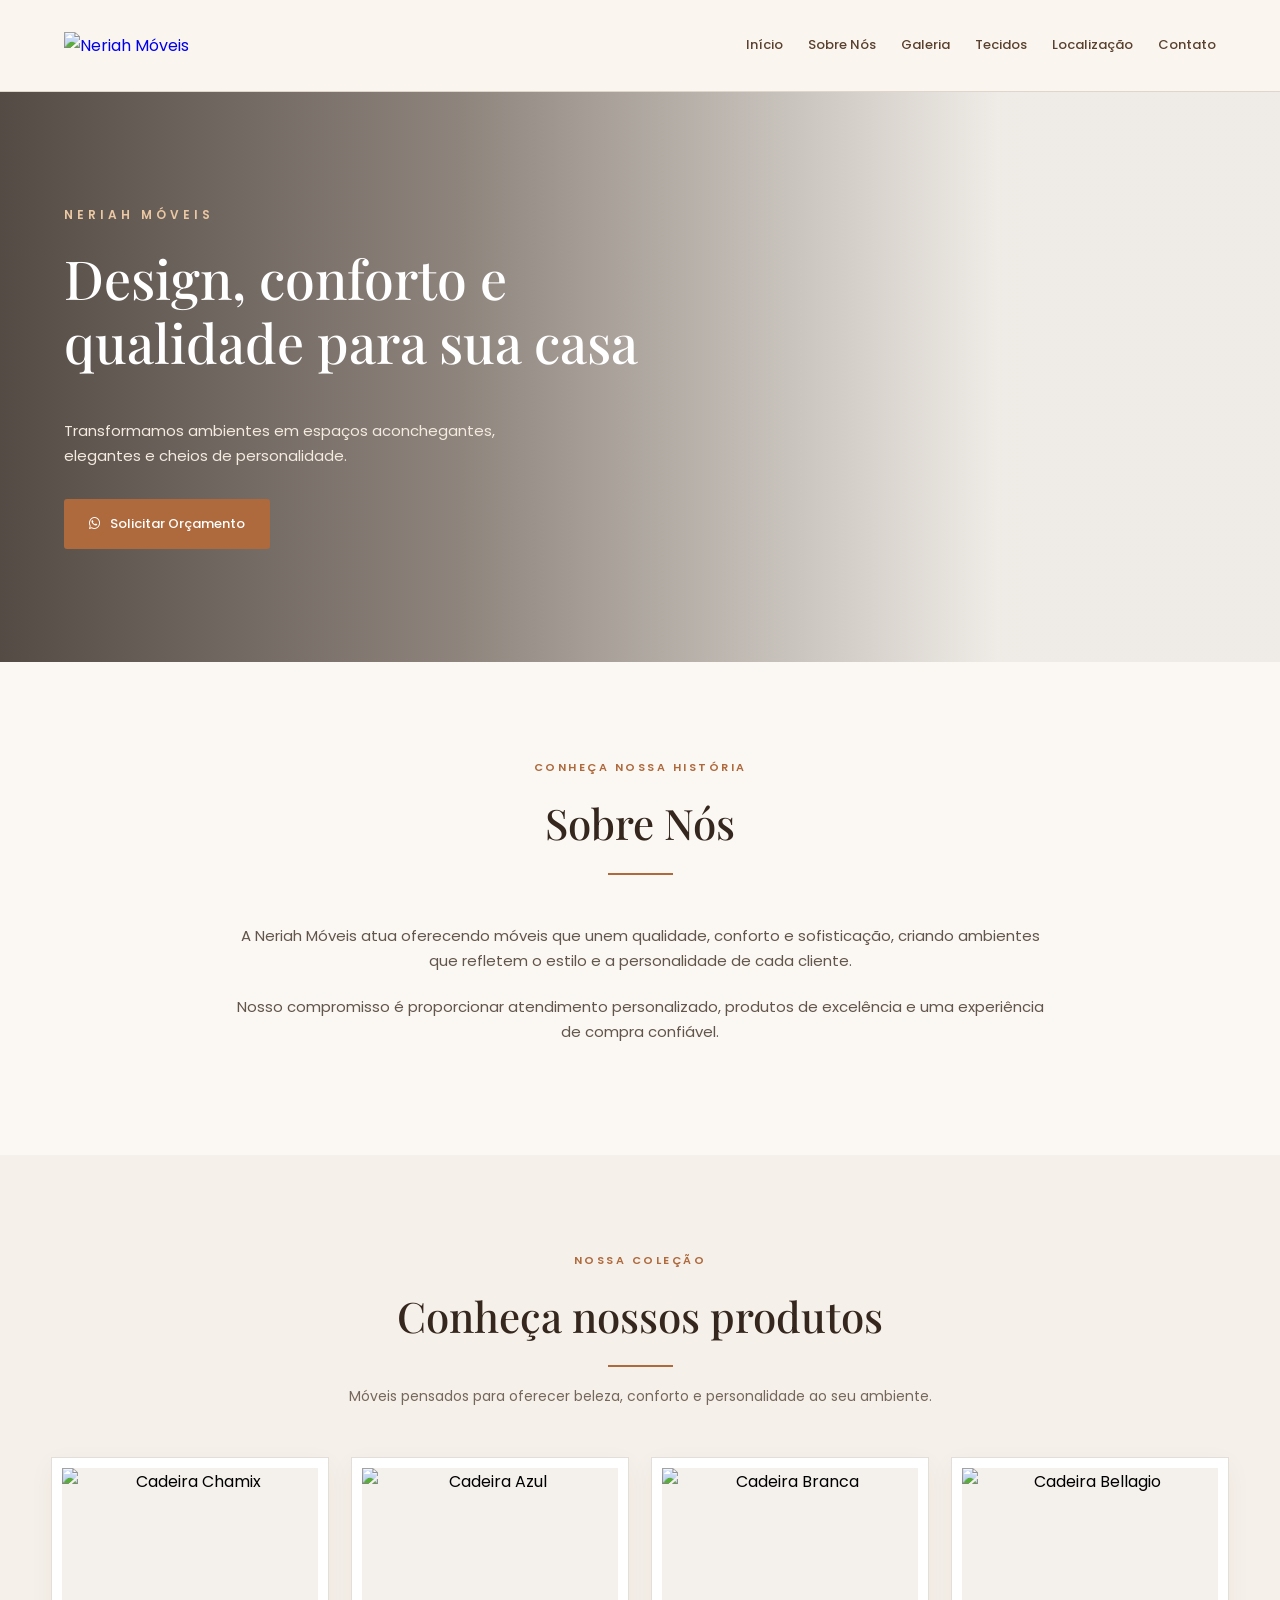
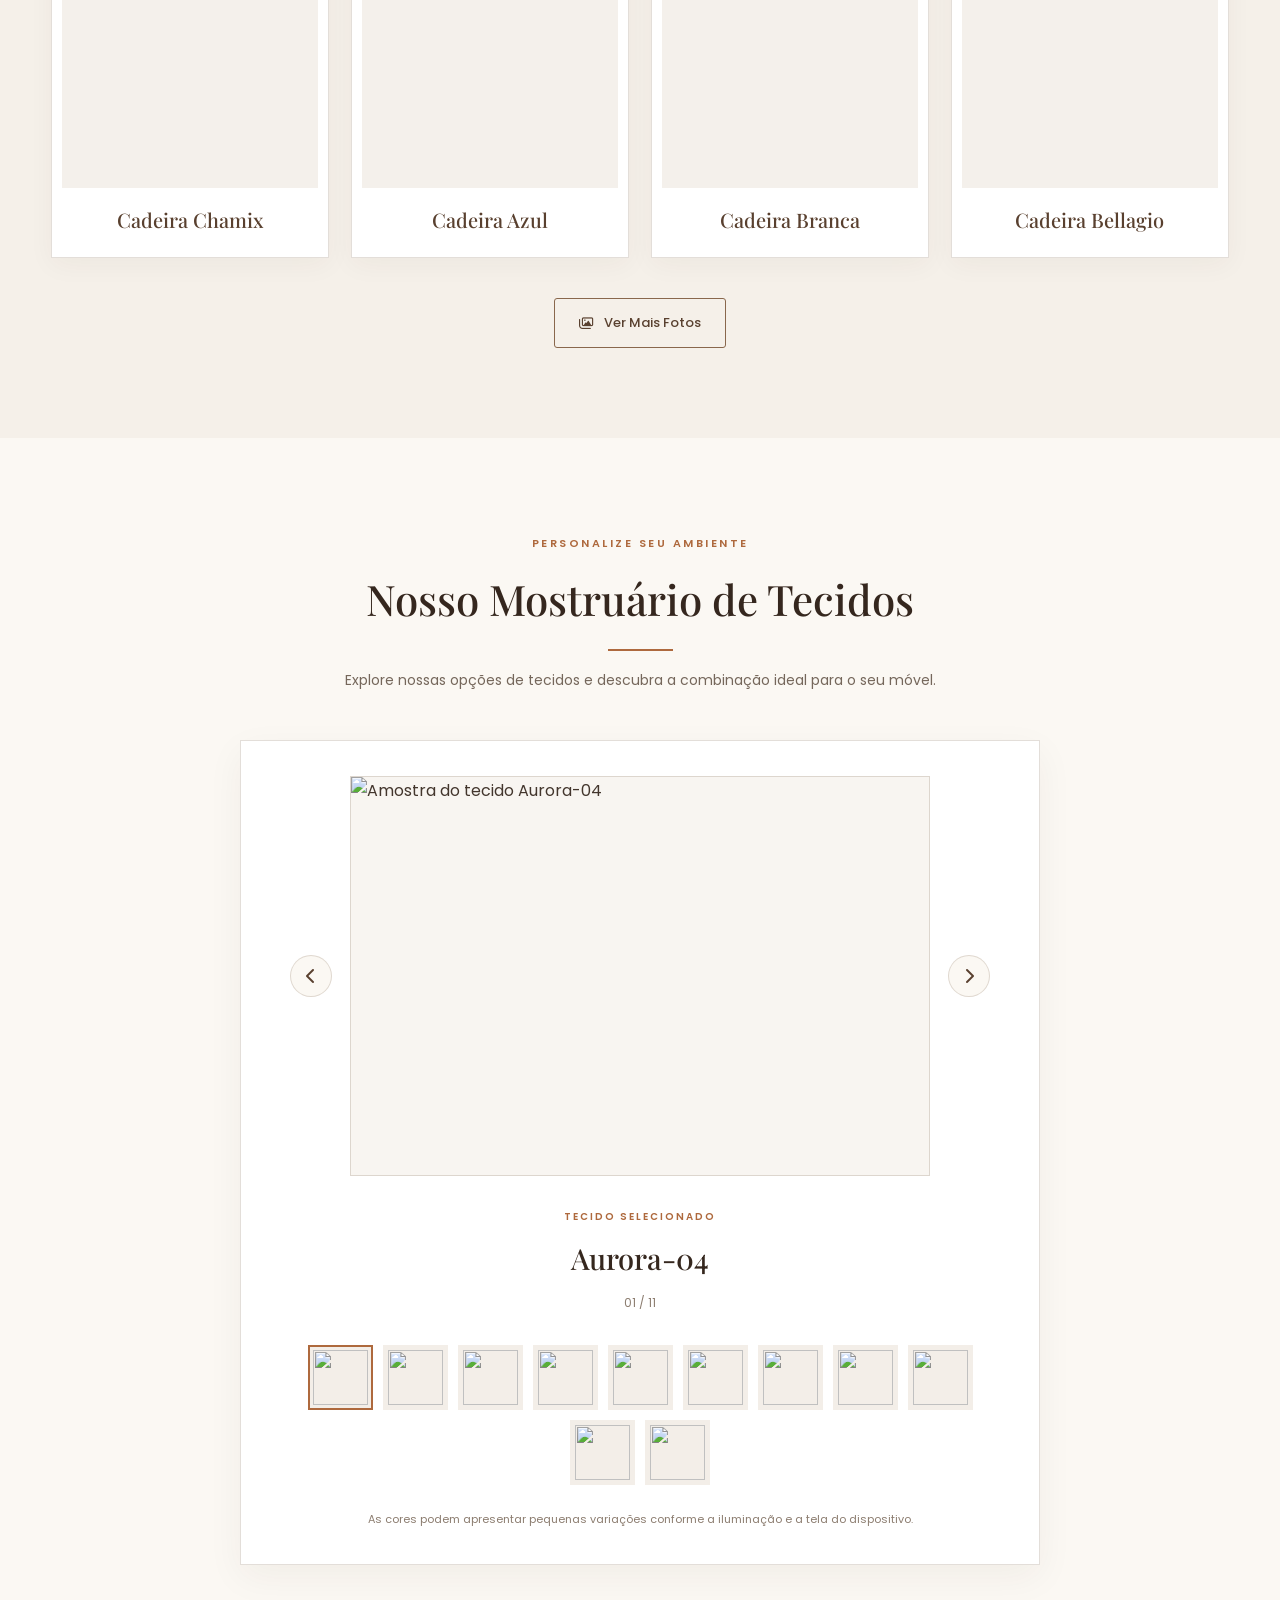
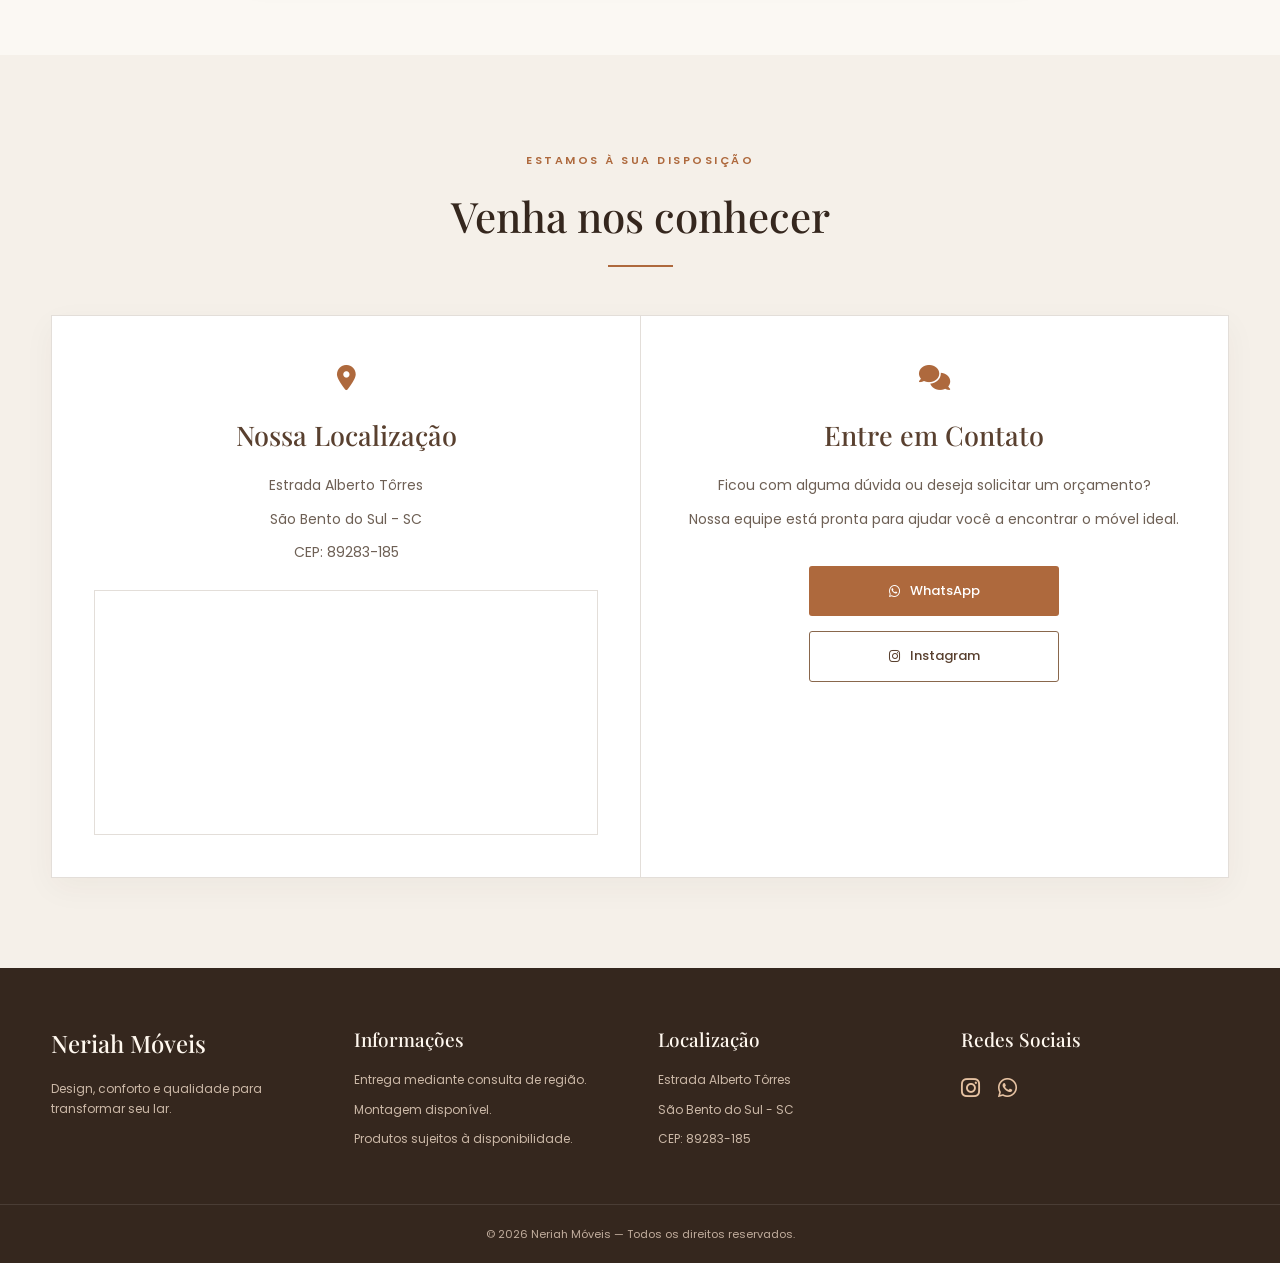
==== commit 95ef7d82: "Atualiza site Neriah com banner e catalogo de tecidos" ====
--- a/neriahmoveis/index.html
+++ b/neriahmoveis/index.html
@@ -1,565 +1,349 @@
+
 <!DOCTYPE html>
 <html lang="pt-BR">
-
 <head>
     <meta charset="UTF-8">
-
-    <meta
-        name="viewport"
-        content="width=device-width, initial-scale=1.0"
-    >
-
-    <title>Neriah Móveis | Design, Conforto e Qualidade</title>
-
-    <meta
-        name="description"
-        content="Neriah Móveis. Design, conforto e qualidade para sua casa."
-    >
-
-    <!-- Marca que o JavaScript está ativo (usado pelo efeito de digitação) -->
-    <script>document.documentElement.classList.add("js");</script>
-
-    <!-- FONTES -->
+    <meta name="viewport" content="width=device-width, initial-scale=1.0">
+    <meta name="description" content="Neriah Móveis — design, conforto e qualidade para transformar sua casa.">
+
+    <title>Neriah Móveis | Design e Conforto</title>
 
     <link rel="preconnect" href="https://fonts.googleapis.com">
-
-    <link
-        rel="preconnect"
-        href="https://fonts.gstatic.com"
-        crossorigin
-    >
-
-    <link
-        href="https://fonts.googleapis.com/css2?family=Poppins:wght@300;400;500;600;700&family=Playfair+Display:wght@400;600;700&family=Bebas+Neue&family=Karla:wght@400;500;600&display=swap"
-        rel="stylesheet"
-    >
-
-    <!-- ÍCONES -->
-
-    <link
-        rel="stylesheet"
-        href="https://cdnjs.cloudflare.com/ajax/libs/font-awesome/6.5.2/css/all.min.css"
-    >
-
-    <!-- CSS PRINCIPAL -->
-
+    <link rel="preconnect" href="https://fonts.gstatic.com" crossorigin>
+    <link href="https://fonts.googleapis.com/css2?family=Poppins:wght@300;400;500;600;700&family=Playfair+Display:wght@400;500;600;700&display=swap" rel="stylesheet">
+
+    <link rel="stylesheet" href="https://cdnjs.cloudflare.com/ajax/libs/font-awesome/6.5.2/css/all.min.css">
     <link rel="stylesheet" href="style.css">
-
-    <!-- JAVASCRIPT -->
-
-    <script src="script.js?v=3" defer></script>
+    <script src="script.js" defer></script>
 </head>
 
 <body>
 
-    <!-- =====================================
-         CABEÇALHO
-    ===================================== -->
-
-    <header>
-
-        <a
-            href="#inicio"
-            aria-label="Neriah Móveis - Início"
-        >
-
-            <img
-                src="neriahlogo.jpeg"
-                alt="Logo Neriah Móveis"
-                class="logo"
-            >
-
+    <!-- CABEÇALHO -->
+    <header class="cabecalho">
+        <a href="#inicio" class="logo">
+            <img src="img/neriahlogo.jpeg" alt="Neriah Móveis">
         </a>
 
-        <nav aria-label="Navegação principal">
-
+        <button class="menu-toggle" id="menuToggle" aria-label="Abrir menu" aria-expanded="false">
+            <i class="fa-solid fa-bars"></i>
+        </button>
+
+        <nav id="menuPrincipal" aria-label="Menu principal">
             <a href="#inicio">Início</a>
-
             <a href="#sobre">Sobre Nós</a>
-
             <a href="#galeria">Galeria</a>
-
-            <a href="#catalogo-cores">Cores</a>
-
+            <a href="#tecidos">Tecidos</a>
             <a href="#localizacao">Localização</a>
-
             <a href="#contato">Contato</a>
-
         </nav>
-
     </header>
 
     <main>
 
-        <!-- =====================================
-             INÍCIO
-        ===================================== -->
-
-        <section id="inicio">
-
+        <!-- BANNER -->
+        <section id="inicio" class="hero">
             <div class="hero-conteudo">
-
-                <h1
-                    id="tituloHero"
-                    aria-label="Design, conforto e qualidade para sua casa"
-                >
-                    <span class="td-texto" aria-hidden="true">DESIGN, CONFORTO E QUALIDADE PARA SUA CASA</span>
-                </h1>
+                <span class="hero-etiqueta">NERIAH MÓVEIS</span>
+
+                <h1 id="tituloDigitando" data-texto="Design, conforto e qualidade para sua casa"></h1>
 
                 <p>
-                    Feliz em fazer parte da sua vida para
-                    transformar sua casa em um lar
-                    aconchegante e elegante.
+                    Transformamos ambientes em espaços
+                    aconchegantes, elegantes e cheios de personalidade.
                 </p>
 
                 <a
-                    class="botao"
-                    href="https://wa.me/5547996527515"
+                    href="https://wa.me/5547988504149"
                     target="_blank"
                     rel="noopener noreferrer"
+                    class="botao botao-principal"
                 >
-
                     <i class="fa-brands fa-whatsapp"></i>
-
                     Solicitar Orçamento
-
                 </a>
-
-            </div>
-
-        </section>
-
-        <!-- =====================================
-             SOBRE NÓS
-        ===================================== -->
-
-        <section id="sobre">
-
-            <h2 class="titulo">
-                <span>Sobre Nós</span>
-            </h2>
-
-            <p>
-                A Neriah Móveis atua oferecendo móveis
-                de qualidade, conforto e sofisticação
-                para transformar ambientes e atender
-                às necessidades de cada cliente.
-            </p>
-
-            <p>
-                Nosso compromisso é proporcionar atendimento
-                personalizado, produtos de excelência
-                e uma experiência de compra confiável.
-            </p>
-
-        </section>
-
-        <div class="divisor"></div>
-
-        <!-- =====================================
-             GALERIA DE PRODUTOS
-        ===================================== -->
-
-        <section id="galeria">
-
-            <h2 class="titulo">
-                <span>Conheça nossos produtos!</span>
-            </h2>
-
-            <div class="galeria">
-
-                <!-- CADEIRA VERTICE -->
-
-                <article class="card">
-
-                    <img
-                        src="cadeira01.jpeg"
-                        alt="Cadeira Vertice"
-                        loading="lazy"
-                    >
-
-                    <h3>Cadeira Vertice</h3>
-
-                </article>
-
-                <!-- CADEIRA FLORENCE -->
-
-                <article class="card">
-
-                    <img
-                        src="mesacadeira.jpeg"
-                        alt="Cadeira Florence"
-                        loading="lazy"
-                    >
-
-                    <h3>Cadeira Florence</h3>
-
-                </article>
-
-                <!-- POLTRONA Dinamarca -->
-
-                <article class="card">
-
-                    <img
-                        src="poltronadinaplus.png"
-                        alt="Poltrona Dinamarca"
-                        loading="lazy"
-                    >
-
-                    <h3>Poltrona San Remo</h3>
-
-                </article>
-
-                <!-- BANQUETA DINAMARCA -->
-
-                <article class="card">
-
-                    <img
-                        src="duascadeiras.jpeg"
-                        alt="Banqueta Dinamarca"
-                        loading="lazy"
-                    >
-
-                    <h3>Banqueta Dinamarca</h3>
-
-                </article>
-
-            </div>
-
-            <div class="galeria-rodape">
-
-                <a href="galeria.html" class="botao">
-
-                    <i class="fa-solid fa-images"></i>
-
-                    Ver Mais Fotos
-
-                </a>
-
-            </div>
-
-        </section>
-
-        <div class="divisor"></div>
-
-        <!-- =====================================
-             CATÁLOGO INTERATIVO DE CORES
-             (as folhas 3D são criadas pelo script.js)
-        ===================================== -->
-
-        <section
-            id="catalogo-cores"
-            class="catalogo-cores"
-            aria-labelledby="titulo-catalogo"
-        >
-
-            <h2 class="titulo" id="titulo-catalogo">
-                <span>Catálogo de Cores</span>
-            </h2>
-
-            <p class="catalogo-descricao">
-                Conheça nossos tecidos e escolha o acabamento
-                ideal para o seu móvel.
-            </p>
-
-            <div class="neriah-palco">
-
-                <button
-                    class="neriah-seta neriah-seta-ant"
-                    id="corAnterior"
-                    type="button"
-                    aria-label="Tecido anterior"
-                >
-                    <svg viewBox="0 0 24 24" aria-hidden="true">
-                        <path d="M15 5l-7 7 7 7"></path>
-                    </svg>
-                </button>
-
-                <div
-                    class="neriah-livro"
-                    id="catalogoLivro"
-                    role="group"
-                    aria-label="Mostruário de tecidos"
-                    tabindex="0"
-                >
-
-                    <div class="neriah-base">
-                        <img
-                            id="neriahFotoBase"
-                            src="K-44.jpg"
-                            alt="Tecido Terracota, código K-44"
-                            draggable="false"
+            </div>
+        </section>
+
+        <!-- SOBRE NÓS -->
+        <section id="sobre" class="secao sobre">
+            <div class="container">
+                <div class="cabecalho-secao">
+                    <span class="subtitulo">CONHEÇA NOSSA HISTÓRIA</span>
+                    <h2>Sobre Nós</h2>
+                    <div class="linha-decorativa"></div>
+                </div>
+
+                <div class="sobre-conteudo">
+                    <p>
+                        A Neriah Móveis atua oferecendo móveis que unem
+                        qualidade, conforto e sofisticação, criando ambientes
+                        que refletem o estilo e a personalidade de cada cliente.
+                    </p>
+
+                    <p>
+                        Nosso compromisso é proporcionar atendimento
+                        personalizado, produtos de excelência e uma
+                        experiência de compra confiável.
+                    </p>
+                </div>
+            </div>
+        </section>
+
+        <!-- GALERIA -->
+        <section id="galeria" class="secao secao-alternativa">
+            <div class="container">
+                <div class="cabecalho-secao">
+                    <span class="subtitulo">NOSSA COLEÇÃO</span>
+                    <h2>Conheça nossos produtos</h2>
+                    <div class="linha-decorativa"></div>
+                    <p>
+                        Móveis pensados para oferecer beleza,
+                        conforto e personalidade ao seu ambiente.
+                    </p>
+                </div>
+
+                <div class="grade-produtos">
+
+                    <article class="produto-card">
+                        <button class="produto-imagem" type="button" data-ampliar="img/cadeira_chamix.jpg" data-nome="Cadeira Chamix">
+                            <img src="img/cadeira_chamix.jpg" alt="Cadeira Chamix" loading="lazy">
+                        </button>
+                        <h3>Cadeira Chamix</h3>
+                    </article>
+
+                    <article class="produto-card">
+                        <button class="produto-imagem" type="button" data-ampliar="img/cadeira_azul.jpg" data-nome="Cadeira Azul">
+                            <img src="img/cadeira_azul.jpg" alt="Cadeira Azul" loading="lazy">
+                        </button>
+                        <h3>Cadeira Azul</h3>
+                    </article>
+
+                    <article class="produto-card">
+                        <button class="produto-imagem" type="button" data-ampliar="img/cadeira_branca.jpg" data-nome="Cadeira Branca">
+                            <img src="img/cadeira_branca.jpg" alt="Cadeira Branca" loading="lazy">
+                        </button>
+                        <h3>Cadeira Branca</h3>
+                    </article>
+
+                    <article class="produto-card">
+                        <button class="produto-imagem" type="button" data-ampliar="img/cadeira_bellagio.jpg" data-nome="Cadeira Bellagio">
+                            <img src="img/cadeira_bellagio.jpg" alt="Cadeira Bellagio" loading="lazy">
+                        </button>
+                        <h3>Cadeira Bellagio</h3>
+                    </article>
+
+                </div>
+
+                <div class="centralizar">
+                    <a href="galeria.html" class="botao botao-secundario">
+                        <i class="fa-regular fa-images"></i>
+                        Ver Mais Fotos
+                    </a>
+                </div>
+            </div>
+        </section>
+
+        <!-- MOSTRUÁRIO DE TECIDOS -->
+        <section id="tecidos" class="secao">
+            <div class="container">
+                <div class="cabecalho-secao">
+                    <span class="subtitulo">PERSONALIZE SEU AMBIENTE</span>
+                    <h2>Nosso Mostruário de Tecidos</h2>
+                    <div class="linha-decorativa"></div>
+                    <p>
+                        Explore nossas opções de tecidos e descubra
+                        a combinação ideal para o seu móvel.
+                    </p>
+                </div>
+
+                <div class="mostruario">
+
+                    <div class="mostruario-visual">
+
+                        <button
+                            class="seta-tecido"
+                            id="tecidoAnterior"
+                            type="button"
+                            aria-label="Tecido anterior"
                         >
+                            <i class="fa-solid fa-chevron-left"></i>
+                        </button>
+
+                        <div class="tecido-imagem-container">
+                            <img
+                                id="imagemTecido"
+                                src="img/Aurora-04.jpg"
+                                alt="Amostra do tecido Aurora-04"
+                            >
+                        </div>
+
+                        <button
+                            class="seta-tecido"
+                            id="tecidoProximo"
+                            type="button"
+                            aria-label="Próximo tecido"
+                        >
+                            <i class="fa-solid fa-chevron-right"></i>
+                        </button>
+
                     </div>
 
+                    <div class="tecido-informacoes" aria-live="polite">
+                        <span class="tecido-legenda">TECIDO SELECIONADO</span>
+                        <h3 id="nomeTecido">Aurora-04</h3>
+                        <span id="contadorTecido">01 / 11</span>
+                    </div>
+
                     <div
-                        class="neriah-sombra-base"
-                        id="neriahSombraBase"
-                        aria-hidden="true"
+                        class="tecido-miniaturas"
+                        id="miniaturasTecidos"
+                        aria-label="Escolher tecido"
                     ></div>
 
-                </div>
-
-                <button
-                    class="neriah-seta neriah-seta-prox"
-                    id="corProxima"
-                    type="button"
-                    aria-label="Próximo tecido"
-                >
-                    <svg viewBox="0 0 24 24" aria-hidden="true">
-                        <path d="M9 5l7 7-7 7"></path>
-                    </svg>
-                </button>
-
-            </div>
-
-            <div class="neriah-detalhes" aria-live="polite">
-
-                <h3 id="nomeCor">Terracota</h3>
-
-                <p class="neriah-codigo">
-                    Código <span id="codigoCor">K-44</span>
+                    <p class="aviso-tecidos">
+                        As cores podem apresentar pequenas variações
+                        conforme a iluminação e a tela do dispositivo.
+                    </p>
+
+                </div>
+            </div>
+        </section>
+
+        <!-- LOCALIZAÇÃO E CONTATO -->
+        <section class="secao secao-alternativa" id="informacoes">
+            <div class="container">
+                <div class="cabecalho-secao">
+                    <span class="subtitulo">ESTAMOS À SUA DISPOSIÇÃO</span>
+                    <h2>Venha nos conhecer</h2>
+                    <div class="linha-decorativa"></div>
+                </div>
+
+                <div class="caixa-informacoes">
+
+                    <div class="informacao-coluna" id="localizacao">
+                        <div class="icone-informacao">
+                            <i class="fa-solid fa-location-dot"></i>
+                        </div>
+
+                        <h3>Nossa Localização</h3>
+
+                        <p>Estrada Alberto Tôrres</p>
+                        <p>São Bento do Sul - SC</p>
+                        <p>CEP: 89283-185</p>
+
+                        <div class="mapa-container">
+                            <iframe
+                                title="Localização Neriah Móveis"
+                                src="https://www.google.com/maps?q=Estrada%20Alberto%20Torres%2C%20Sao%20Bento%20do%20Sul%2C%20SC&output=embed"
+                                loading="lazy"
+                                referrerpolicy="no-referrer-when-downgrade"
+                            ></iframe>
+                        </div>
+                    </div>
+
+                    <div class="informacao-coluna" id="contato">
+                        <div class="icone-informacao">
+                            <i class="fa-solid fa-comments"></i>
+                        </div>
+
+                        <h3>Entre em Contato</h3>
+
+                        <p>
+                            Ficou com alguma dúvida ou deseja
+                            solicitar um orçamento?
+                        </p>
+
+                        <p>
+                            Nossa equipe está pronta para ajudar você
+                            a encontrar o móvel ideal.
+                        </p>
+
+                        <div class="contato-botoes">
+                            <a
+                                href="https://wa.me/5547988504149"
+                                target="_blank"
+                                rel="noopener noreferrer"
+                                class="botao botao-principal"
+                            >
+                                <i class="fa-brands fa-whatsapp"></i>
+                                WhatsApp
+                            </a>
+
+                            <a
+                                href="https://www.instagram.com/moveisneriahoficial/"
+                                target="_blank"
+                                rel="noopener noreferrer"
+                                class="botao botao-secundario"
+                            >
+                                <i class="fa-brands fa-instagram"></i>
+                                Instagram
+                            </a>
+                        </div>
+                    </div>
+
+                </div>
+            </div>
+        </section>
+
+    </main>
+
+    <!-- RODAPÉ -->
+    <footer class="rodape">
+        <div class="container rodape-conteudo">
+
+            <div>
+                <h3>Neriah Móveis</h3>
+                <p>
+                    Design, conforto e qualidade
+                    para transformar seu lar.
                 </p>
-
-                <p class="neriah-contador" id="contadorCor">
-                    01 de 11
-                </p>
-
-            </div>
-
-            <div
-                class="neriah-miniaturas"
-                id="catalogoMiniaturas"
-                role="group"
-                aria-label="Escolher tecido"
-            ></div>
-
-            <p class="catalogo-aviso">
-                As cores são ilustrativas e podem
-                apresentar pequenas variações
-                conforme a configuração da tela.
-                Consulte a disponibilidade com
-                nossa equipe.
-            </p>
-
-        </section>
-
-        <div class="divisor"></div>
-
-        <!-- =====================================
-             LOCALIZAÇÃO E CONTATO
-        ===================================== -->
-
-        <div class="informacoes-container">
-
-            <!-- LOCALIZAÇÃO -->
-
-            <section
-                id="localizacao"
-                class="info-card"
-            >
-
-                <h2 class="titulo">
-                    <span>Localização</span>
-                </h2>
-
-                <div class="info-conteudo">
-
-                    <i class="fa-solid fa-location-dot info-icone"></i>
-
-                    <p>
-                        Estrada Alberto Tôrres<br>
-                        São Bento do Sul - SC<br>
-                        CEP: 89283-185
-                    </p>
-
-                </div>
-
-                <a
-                    href="https://maps.app.goo.gl/yWdNgVLWJec74iBj6"
-                    class="info-botao"
-                    target="_blank"
-                    rel="noopener noreferrer"
-                >
-
-                    <i class="fa-solid fa-map-location-dot"></i>
-
-                    Como Chegar
-
-                </a>
-
-            </section>
-
-            <!-- CONTATO -->
-
-            <section
-                id="contato"
-                class="info-card"
-            >
-
-                <h2 class="titulo">
-                    <span>Contato</span>
-                </h2>
-
-                <div class="info-conteudo">
-
-                    <i class="fa-brands fa-whatsapp info-icone"></i>
-
-                    <p>
-                        WhatsApp<br>
-                        (47) 98850-4149
-                    </p>
-
-                </div>
-
-                <div class="info-conteudo">
-
-                    <i class="fa-brands fa-instagram info-icone"></i>
-
-                    <p>
-                        Instagram<br>
-                        @moveisneriahoficial
-                    </p>
-
-                </div>
-
-                <div class="contato-botoes">
-
-                    <a
-                        href="https://wa.me/5547988504149"
-                        class="info-botao"
-                        target="_blank"
-                        rel="noopener noreferrer"
-                    >
-
+            </div>
+
+            <div>
+                <h4>Informações</h4>
+                <p>Entrega mediante consulta de região.</p>
+                <p>Montagem disponível.</p>
+                <p>Produtos sujeitos à disponibilidade.</p>
+            </div>
+
+            <div>
+                <h4>Localização</h4>
+                <p>Estrada Alberto Tôrres</p>
+                <p>São Bento do Sul - SC</p>
+                <p>CEP: 89283-185</p>
+            </div>
+
+            <div>
+                <h4>Redes Sociais</h4>
+
+                <div class="redes-sociais">
+                    <a href="https://www.instagram.com/moveisneriahoficial/" target="_blank" rel="noopener noreferrer" aria-label="Instagram">
+                        <i class="fa-brands fa-instagram"></i>
+                    </a>
+
+                    <a href="https://wa.me/5547988504149" target="_blank" rel="noopener noreferrer" aria-label="WhatsApp">
                         <i class="fa-brands fa-whatsapp"></i>
-
-                        WhatsApp
-
                     </a>
-
-                    <a
-                        href="https://www.instagram.com/moveisneriahoficial/"
-                        class="info-botao"
-                        target="_blank"
-                        rel="noopener noreferrer"
-                    >
-
-                        <i class="fa-brands fa-instagram"></i>
-
-                        Instagram
-
-                    </a>
-
-                </div>
-
-            </section>
+                </div>
+            </div>
 
         </div>
 
-    </main>
-
-    <!-- =====================================
-         RODAPÉ
-    ===================================== -->
-
-    <footer>
-
-        <div class="footer-container">
-
-            <!-- EMPRESA -->
-
-            <div class="footer-empresa">
-
-                <h3>Neriah Móveis</h3>
-
-                <p>
-                    Móveis com qualidade, conforto e design
-                    para transformar ambientes.
-                </p>
-
-            </div>
-
-            <!-- INFORMAÇÕES -->
-
-            <div class="footer-informacoes">
-
-                <h4>Informações</h4>
-
-                <p>
-                    Entrega mediante consulta de região.
-                </p>
-
-                <p>
-                    Montagem disponível.
-                </p>
-
-                <p>
-                    Produtos sujeitos à disponibilidade em estoque.
-                </p>
-
-            </div>
-
-            <!-- LOCALIZAÇÃO -->
-
-            <div class="footer-localizacao">
-
-                <h4>Localização</h4>
-
-                <p>Estrada Alberto Tôrres</p>
-
-                <p>São Bento do Sul - SC</p>
-
-                <p>CEP: 89283-185</p>
-
-            </div>
-
-            <!-- REDES SOCIAIS -->
-
-            <div class="footer-redes">
-
-                <h4>Redes Sociais</h4>
-
-                <div class="sociais">
-
-                    <a
-                        href="https://www.instagram.com/moveisneriahoficial/"
-                        target="_blank"
-                        rel="noopener noreferrer"
-                        aria-label="Instagram Neriah Móveis"
-                    >
-
-                        <i class="fa-brands fa-instagram"></i>
-
-                    </a>
-
-                    <a
-                        href="https://wa.me/5547988504149"
-                        target="_blank"
-                        rel="noopener noreferrer"
-                        aria-label="WhatsApp Neriah Móveis"
-                    >
-
-                        <i class="fa-brands fa-whatsapp"></i>
-
-                    </a>
-
-                </div>
-
-            </div>
-
+        <div class="rodape-final">
+            © 2026 Neriah Móveis — Todos os direitos reservados.
         </div>
-
-        <!-- DIREITOS AUTORAIS -->
-
-        <div class="copyright">
-
-            © 2026 Neriah Móveis — Todos os direitos reservados.
-
-        </div>
-
     </footer>
 
+    <!-- AMPLIAR FOTOS -->
+    <div class="lightbox" id="lightbox" role="dialog" aria-modal="true" aria-label="Visualizar produto" hidden>
+        <button class="lightbox-fechar" id="fecharLightbox" aria-label="Fechar imagem">
+            <i class="fa-solid fa-xmark"></i>
+        </button>
+
+        <img id="lightboxImagem" src="" alt="">
+        <p id="lightboxNome"></p>
+    </div>
+
 </body>
-
-</html>+</html>
--- a/neriahmoveis/style.css
+++ b/neriahmoveis/style.css
@@ -1,19 +1,20 @@
-   /* =========================================
-   NERIAH MÓVEIS - CSS COMPLETO
-========================================= */
-
-/* CONFIGURAÇÕES GERAIS */
+  
+/* ==========================================
+   NERIAH MÓVEIS - ESTILO PRINCIPAL
+========================================== */
 
 :root {
-    --laranja: #ff7a1a;
-    --laranja-escuro: #e66a00;
-    --marrom: #45372d;
+    --marrom-escuro: #35271e;
+    --marrom: #59402f;
+    --marrom-claro: #89674c;
+    --laranja: #ae693d;
+    --laranja-hover: #8e4f2c;
+    --bege: #f5f0e9;
+    --bege-claro: #fbf8f3;
+    --bege-escuro: #e9dfd2;
+    --texto: #43362d;
     --branco: #ffffff;
-    --escuro: #222222;
-
-    --cor-fundo-1: #ffe7d5;
-    --cor-fundo-2: #fff2e7;
-    --cor-fundo-3: #f8d9c3;
+    --borda: rgba(100, 72, 48, 0.18);
 }
 
 * {
@@ -24,1413 +25,802 @@
 
 html {
     scroll-behavior: smooth;
-    scroll-padding-top: 30px;
+    scroll-padding-top: 95px;
 }
 
 body {
-    min-height: 100vh;
+    font-family: "Poppins", sans-serif;
+    color: var(--texto);
+    background: var(--bege-claro);
+    line-height: 1.7;
     overflow-x: hidden;
-
-    font-family: 'Poppins', sans-serif;
-    color: var(--marrom);
-
-    background: linear-gradient(
-        135deg,
-        var(--cor-fundo-1),
-        var(--cor-fundo-2),
-        var(--cor-fundo-3)
-    );
-
-    background-attachment: fixed;
-    text-align: center;
-}
-
-h1,
-h2,
-h3,
-h4 {
-    font-family: 'Playfair Display', Georgia, serif;
+}
+
+body.lightbox-aberto {
+    overflow: hidden;
+}
+
+img {
+    max-width: 100%;
 }
 
 a {
     text-decoration: none;
 }
 
-img {
-    max-width: 100%;
-}
-
-section {
-    padding: 65px 5%;
-}
-
-/* =========================================
-   CABEÇALHO
-========================================= */
-
-header {
-    width: 100%;
-    padding: 18px 5%;
-
-    background: white;
-
-    display: flex;
-    justify-content: center;
+button {
+    font: inherit;
+}
+
+button,
+a {
+    -webkit-tap-highlight-color: transparent;
+}
+
+button:focus-visible,
+a:focus-visible {
+    outline: 3px solid var(--laranja);
+    outline-offset: 4px;
+}
+
+.container {
+    width: min(1180px, 92%);
+    margin: 0 auto;
+}
+
+/* CABEÇALHO */
+
+.cabecalho {
+    min-height: 92px;
+    padding: 12px 5%;
+    display: flex;
     align-items: center;
-    flex-wrap: wrap;
-    gap: 45px;
-
-    box-shadow: 0 2px 12px rgba(0,0,0,0.08);
-
+    justify-content: space-between;
+    gap: 25px;
+    background: rgba(250, 246, 239, 0.97);
+    border-bottom: 1px solid var(--borda);
+    position: sticky;
+    top: 0;
+    z-index: 100;
+    backdrop-filter: blur(12px);
+}
+
+.logo img {
+    width: 180px;
+    max-height: 65px;
+    object-fit: contain;
+    display: block;
+}
+
+.cabecalho nav {
+    display: flex;
+    align-items: center;
+    gap: 25px;
+}
+
+.cabecalho nav a {
+    font-size: 13px;
+    font-weight: 500;
+    color: var(--marrom);
+    transition: color 0.25s;
+}
+
+.cabecalho nav a:hover {
+    color: var(--laranja);
+}
+
+.menu-toggle {
+    display: none;
+    border: none;
+    background: transparent;
+    color: var(--marrom);
+    font-size: 24px;
+    cursor: pointer;
+}
+
+/* BANNER */
+
+.hero {
+    min-height: 570px;
+    display: flex;
+    align-items: center;
     position: relative;
-    z-index: 10;
-}
-
-.logo {
-    display: block;
-    width: 180px;
-    height: auto;
-    margin: 0 auto;
-}
-
-nav {
-    display: flex;
-    justify-content: center;
-    align-items: center;
-    flex-wrap: wrap;
-    gap: 22px;
-}
-
-nav a {
-    position: relative;
-
-    color: #222;
-    font-size: 0.95rem;
-    font-weight: 500;
-
-    transition: color 0.3s ease;
-}
-
-nav a::after {
-    content: "";
-
-    position: absolute;
-    left: 50%;
-    bottom: -5px;
-
-    width: 0;
-    height: 2px;
-
-    background: var(--laranja);
-
-    transform: translateX(-50%);
-    transition: width 0.3s ease;
-}
-
-nav a:hover,
-nav a.menu-ativo {
-    color: var(--laranja);
-}
-
-nav a:hover::after,
-nav a.menu-ativo::after {
-    width: 100%;
-}
-
-/* =========================================
-   BANNER PRINCIPAL
-========================================= */
-
-#inicio {
-    min-height: 85vh;
-    padding: 80px 5%;
-
     background-image:
         linear-gradient(
-            rgba(0,0,0,0.63),
-            rgba(0,0,0,0.54)
+            90deg,
+            rgba(34, 23, 17, 0.77) 0%,
+            rgba(45, 30, 20, 0.53) 36%,
+            rgba(45, 30, 20, 0.06) 78%
         ),
-        url("banner.jpeg");
-
+        url("img/banner.png");
+    background-size: cover;
     background-position: center;
-    background-size: cover;
-    background-repeat: no-repeat;
-
-    display: flex;
-    align-items: center;
-    justify-content: center;
-
-    text-align: center;
 }
 
 .hero-conteudo {
-    max-width: 1050px;
-    width: 100%;
-
+    width: min(1180px, 90%);
     margin: 0 auto;
-
-    display: flex;
-    flex-direction: column;
-    align-items: center;
-    justify-content: center;
-}
-
-#inicio h1 {
-    font-family: 'Bebas Neue', sans-serif;
-
-    font-size: clamp(2.5rem, 6vw, 5rem);
-    font-weight: 400;
-
-    letter-spacing: 2px;
-    line-height: 1.1;
-
+    position: relative;
+    z-index: 1;
+    padding: 80px 0;
+}
+
+.hero-etiqueta {
+    display: block;
+    color: #ebc8a4;
+    letter-spacing: 4px;
+    font-size: 12px;
+    font-weight: 600;
+    margin-bottom: 20px;
+}
+
+.hero h1 {
+    max-width: 620px;
+    min-height: 150px;
+    font-family: "Playfair Display", serif;
+    font-size: clamp(34px, 4.2vw, 58px);
+    font-weight: 500;
+    line-height: 1.2;
     color: white;
-    margin-bottom: 20px;
-
-    text-align: center;
-}
-
-#inicio p {
-    max-width: 650px;
-
-    margin: 0 auto 30px;
-
-    font-family: 'Karla', sans-serif;
-    font-size: 1.2rem;
-    line-height: 1.8;
-
-    color: white;
-    text-align: center;
-}
-
-/* =========================================
-   EFEITO DE DIGITAÇÃO NO TÍTULO
-========================================= */
-
-/* Esconde o texto só até o JavaScript preparar o efeito.
-   Se o script não carregar, o texto aparece sozinho após 3s. */
-.js .td-texto:not(.td-pronto) {
-    visibility: hidden;
-    animation: tdSeguranca 0s linear 3s forwards;
-}
-
-@keyframes tdSeguranca {
-    to { visibility: visible; }
-}
-
-.td-palavra {
+    margin-bottom: 22px;
+}
+
+.hero h1.digitando::after {
+    content: "";
     display: inline-block;
-    white-space: nowrap;
-}
-
-.td-letra {
-    opacity: 0;
-}
-
-.td-letra.on {
-    opacity: 1;
-}
-
-.td-cursor {
-    position: relative;
-
-    display: inline-block;
-    width: 0;
-    height: 1em;
-
-    vertical-align: baseline;
-}
-
-.td-cursor::after {
-    content: "";
-
-    position: absolute;
-    left: 3px;
-    bottom: 0.04em;
-
-    width: 3px;
-    height: 0.9em;
-
-    background: var(--laranja);
-
-    animation: tdPiscar 0.8s steps(1) infinite;
-}
-
-.td-cursor.oculto::after {
-    animation: none;
-    opacity: 0;
-    transition: opacity 0.4s ease;
-}
-
-@keyframes tdPiscar {
-    50% { opacity: 0; }
-}
-
-/* =========================================
-   BOTÕES
-========================================= */
-
-.botao,
-.info-botao {
+    height: 0.85em;
+    border-right: 2px solid #e5b68b;
+    margin-left: 5px;
+    animation: cursorPiscar 0.75s step-end infinite;
+}
+
+@keyframes cursorPiscar {
+    50% {
+        border-color: transparent;
+    }
+}
+
+.hero p {
+    max-width: 480px;
+    color: #f4eae0;
+    font-size: 15px;
+    margin-bottom: 30px;
+}
+
+/* BOTÕES */
+
+.botao {
     display: inline-flex;
     align-items: center;
     justify-content: center;
     gap: 10px;
-
+    padding: 13px 24px;
+    border: 1px solid transparent;
+    border-radius: 3px;
+    font-size: 13px;
+    font-weight: 500;
+    cursor: pointer;
+    transition:
+        background 0.25s,
+        color 0.25s,
+        transform 0.25s,
+        border-color 0.25s;
+}
+
+.botao:hover {
+    transform: translateY(-2px);
+}
+
+.botao-principal {
     background: var(--laranja);
     color: white;
-
-    padding: 14px 26px;
-
-    border: none;
-    border-radius: 9px;
-
-    font-family: 'Poppins', sans-serif;
-    font-size: 0.95rem;
+}
+
+.botao-principal:hover {
+    background: var(--laranja-hover);
+}
+
+.botao-secundario {
+    background: transparent;
+    color: var(--marrom);
+    border-color: var(--marrom-claro);
+}
+
+.botao-secundario:hover {
+    background: var(--marrom);
+    color: white;
+}
+
+.centralizar {
+    text-align: center;
+    margin-top: 40px;
+}
+
+/* SEÇÕES */
+
+.secao {
+    padding: 90px 0;
+}
+
+.secao-alternativa {
+    background: var(--bege);
+}
+
+.cabecalho-secao {
+    text-align: center;
+    margin-bottom: 48px;
+}
+
+.subtitulo {
+    color: var(--laranja);
+    letter-spacing: 2.5px;
+    font-size: 11px;
     font-weight: 600;
-
-    text-align: center;
-    cursor: pointer;
-
-    transition:
-        background 0.3s ease,
-        transform 0.3s ease,
-        box-shadow 0.3s ease;
-}
-
-.botao:hover,
-.info-botao:hover {
-    background: var(--laranja-escuro);
-    color: white;
-
-    transform: translateY(-3px);
-
-    box-shadow: 0 8px 20px rgba(255,122,26,0.25);
-}
-
-/* =========================================
-   TÍTULOS E DIVISORES
-========================================= */
-
-.titulo {
-    display: flex;
-    justify-content: center;
-    align-items: center;
-    gap: 18px;
-
-    width: 100%;
-    margin: 0 auto 35px;
-
-    text-align: center;
-    font-size: 2rem;
-
-    color: #1f1814;
-}
-
-.titulo::before,
-.titulo::after {
-    content: "";
-
-    display: block;
-
+}
+
+.cabecalho-secao h2 {
+    font-family: "Playfair Display", serif;
+    color: var(--marrom-escuro);
+    font-weight: 500;
+    font-size: clamp(29px, 3.5vw, 42px);
+    margin: 9px 0 13px;
+}
+
+.linha-decorativa {
     width: 65px;
     height: 2px;
-    flex-shrink: 0;
-
     background: var(--laranja);
-}
-
-.divisor {
+    margin: 0 auto 18px;
+}
+
+.cabecalho-secao p {
+    max-width: 640px;
+    margin: 0 auto;
+    color: #75675b;
+    font-size: 14px;
+}
+
+/* SOBRE */
+
+.sobre-conteudo {
+    max-width: 820px;
+    margin: auto;
+    text-align: center;
+}
+
+.sobre-conteudo p {
+    margin-bottom: 20px;
+    font-size: 15px;
+    color: #62554b;
+}
+
+/* GALERIA */
+
+.grade-produtos {
+    display: grid;
+    grid-template-columns: repeat(4, minmax(0, 1fr));
+    gap: 22px;
+}
+
+.produto-card {
+    background: var(--branco);
+    border: 1px solid var(--borda);
+    padding: 10px 10px 20px;
+    text-align: center;
+    box-shadow: 0 7px 25px rgba(63, 44, 28, 0.045);
+    transition:
+        transform 0.3s,
+        box-shadow 0.3s;
+}
+
+.produto-card:hover {
+    transform: translateY(-5px);
+    box-shadow: 0 12px 28px rgba(63, 44, 28, 0.1);
+}
+
+.produto-imagem {
+    display: block;
+    width: 100%;
+    border: 0;
+    padding: 0;
+    background: #f4f0eb;
+    cursor: zoom-in;
+    overflow: hidden;
+}
+
+.produto-imagem img {
+    display: block;
+    width: 100%;
+    height: 320px;
+    object-fit: contain;
+    transition: transform 0.4s;
+}
+
+.produto-card:hover img {
+    transform: scale(1.035);
+}
+
+.produto-card h3 {
+    font-family: "Playfair Display", serif;
+    font-size: 20px;
+    font-weight: 500;
+    color: var(--marrom);
+    margin-top: 15px;
+}
+
+/* MOSTRUÁRIO DE TECIDOS */
+
+.mostruario {
+    max-width: 800px;
+    margin: 0 auto;
+    padding: 35px;
+    background: white;
+    border: 1px solid var(--borda);
+    box-shadow: 0 12px 35px rgba(65, 43, 26, 0.05);
+}
+
+.mostruario-visual {
+    display: flex;
+    align-items: center;
+    justify-content: center;
+    gap: 18px;
+}
+
+.tecido-imagem-container {
+    width: min(100%, 580px);
+    height: 400px;
+    display: flex;
+    align-items: center;
+    justify-content: center;
+    overflow: hidden;
+    background: #f8f5f1;
+    border: 1px solid var(--borda);
+}
+
+.tecido-imagem-container img {
+    display: block;
+    width: 100%;
+    height: 100%;
+    object-fit: contain;
+    opacity: 1;
+    transition: opacity 0.25s ease;
+}
+
+.tecido-imagem-container img.trocando {
+    opacity: 0;
+}
+
+.seta-tecido {
+    flex: 0 0 42px;
+    width: 42px;
+    height: 42px;
+    display: flex;
+    align-items: center;
+    justify-content: center;
+    border: 1px solid var(--borda);
+    border-radius: 50%;
+    background: var(--bege-claro);
+    color: var(--marrom);
+    cursor: pointer;
+    transition:
+        background 0.25s,
+        color 0.25s;
+}
+
+.seta-tecido:hover {
+    background: var(--marrom);
+    color: white;
+}
+
+.tecido-informacoes {
+    text-align: center;
+    padding: 25px 0 20px;
+}
+
+.tecido-legenda {
+    color: var(--laranja);
+    font-size: 10px;
+    font-weight: 600;
+    letter-spacing: 2px;
+}
+
+.tecido-informacoes h3 {
+    font-family: "Playfair Display", serif;
+    font-size: 29px;
+    font-weight: 500;
+    color: var(--marrom-escuro);
+    margin: 5px 0;
+}
+
+#contadorTecido {
+    font-size: 12px;
+    color: #8c7d70;
+}
+
+.tecido-miniaturas {
+    display: flex;
+    justify-content: center;
+    flex-wrap: wrap;
+    gap: 10px;
+    margin-top: 10px;
+}
+
+.miniatura-tecido {
     width: 65px;
-    height: 3px;
-
-    margin: 25px auto;
-
-    background: linear-gradient(
-        to right,
-        transparent,
-        #5c483a,
-        transparent
-    );
-}
-
-/* =========================================
-   SOBRE NÓS
-========================================= */
-
-#sobre {
+    height: 65px;
+    border: 2px solid transparent;
+    padding: 3px;
+    background: #f3eee8;
+    cursor: pointer;
+    transition:
+        border-color 0.2s,
+        transform 0.2s;
+}
+
+.miniatura-tecido:hover {
+    transform: translateY(-3px);
+}
+
+.miniatura-tecido.ativo {
+    border-color: var(--laranja);
+}
+
+.miniatura-tecido img {
+    display: block;
+    width: 100%;
+    height: 100%;
+    object-fit: contain;
+}
+
+.aviso-tecidos {
     text-align: center;
-}
-
-#sobre p {
-    max-width: 800px;
-
-    margin: 0 auto 18px;
-
-    font-size: 1rem;
-    line-height: 1.9;
-
+    font-size: 11px;
+    color: #8c7d70;
+    margin-top: 25px;
+}
+
+/* LOCALIZAÇÃO E CONTATO */
+
+.caixa-informacoes {
+    display: grid;
+    grid-template-columns: 1fr 1fr;
+    background: var(--branco);
+    border: 1px solid var(--borda);
+    box-shadow: 0 10px 30px rgba(65, 43, 26, 0.045);
+}
+
+.informacao-coluna {
+    min-width: 0;
+    padding: 42px;
     text-align: center;
 }
 
-/* =========================================
-   GALERIA DE PRODUTOS
-========================================= */
-
-#galeria {
-    text-align: center;
-}
-
-.galeria {
-    max-width: 1300px;
-
-    margin: 30px auto 0;
-
-    display: grid;
-
-    grid-template-columns: repeat(4, minmax(0, 1fr));
-
-    justify-content: center;
-    align-items: stretch;
-
-    gap: 22px;
-}
-
-.card {
-    min-width: 0;
+.informacao-coluna + .informacao-coluna {
+    border-left: 1px solid var(--borda);
+}
+
+.icone-informacao {
+    font-size: 25px;
+    color: var(--laranja);
+    margin-bottom: 12px;
+}
+
+.informacao-coluna h3 {
+    font-family: "Playfair Display", serif;
+    font-weight: 500;
+    font-size: 27px;
+    color: var(--marrom);
+    margin-bottom: 15px;
+}
+
+.informacao-coluna p {
+    font-size: 14px;
+    color: #6e6055;
+    margin-bottom: 10px;
+}
+
+.mapa-container {
+    width: 100%;
+    height: 245px;
+    margin-top: 25px;
     overflow: hidden;
-
-    background: white;
-
-    border-radius: 15px;
-
+    border: 1px solid var(--borda);
+}
+
+.mapa-container iframe {
+    width: 100%;
+    height: 100%;
+    border: 0;
+}
+
+.contato-botoes {
     display: flex;
     flex-direction: column;
     align-items: center;
-
-    box-shadow: 0 4px 12px rgba(0,0,0,0.08);
-
-    transition:
-        transform 0.35s ease,
-        box-shadow 0.35s ease;
-}
-
-.card:hover {
-    transform: translateY(-7px);
-
-    box-shadow: 0 12px 28px rgba(0,0,0,0.13);
-}
-
-.card img {
-    display: block;
-
-    width: 100%;
-    height: 270px;
-
-    object-fit: cover;
-    cursor: zoom-in;
-
-    transition: transform 0.4s ease;
-}
-
-.card:hover img {
-    transform: scale(1.04);
-}
-
-.card img:focus-visible {
-    outline: 3px solid var(--laranja);
-    outline-offset: -3px;
-}
-
-.card h3 {
-    width: 100%;
-
-    margin-top: auto;
-    padding: 18px 12px;
-
-    font-size: 1.1rem;
-    color: #1f1814;
-
+    gap: 15px;
+    margin-top: 35px;
+}
+
+.contato-botoes .botao {
+    width: min(100%, 250px);
+}
+
+/* RODAPÉ */
+
+.rodape {
+    background: var(--marrom-escuro);
+    color: #e7d8c9;
+    padding-top: 55px;
+}
+
+.rodape-conteudo {
+    display: grid;
+    grid-template-columns: repeat(4, minmax(0, 1fr));
+    gap: 35px;
+    padding-bottom: 45px;
+}
+
+.rodape h3,
+.rodape h4 {
+    font-family: "Playfair Display", serif;
+    color: #fff8ef;
+    font-weight: 500;
+    margin-bottom: 15px;
+}
+
+.rodape h3 {
+    font-size: 24px;
+}
+
+.rodape h4 {
+    font-size: 19px;
+}
+
+.rodape p {
+    font-size: 12px;
+    margin-bottom: 9px;
+    color: #cbb8a7;
+}
+
+.redes-sociais {
+    display: flex;
+    gap: 18px;
+}
+
+.redes-sociais a {
+    color: #e6c2a2;
+    font-size: 22px;
+    transition: color 0.2s;
+}
+
+.redes-sociais a:hover {
+    color: white;
+}
+
+.rodape-final {
+    border-top: 1px solid rgba(255, 255, 255, 0.1);
     text-align: center;
-}
-
-.galeria-rodape {
-    margin: 35px auto 0;
-
-    display: flex;
-    justify-content: center;
-    align-items: center;
-
-    text-align: center;
-}
-
-/* =========================================
-   CATÁLOGO DE CORES - MOSTRUÁRIO DE TECIDOS
-========================================= */
-
-.catalogo-cores {
-    width: 100%;
-    padding: 75px 5%;
-
+    padding: 20px;
+    font-size: 11px;
+    color: #c1ad9d;
+}
+
+/* LIGHTBOX */
+
+.lightbox[hidden] {
+    display: none;
+}
+
+.lightbox {
+    position: fixed;
+    inset: 0;
+    z-index: 1000;
+    background: rgba(18, 13, 9, 0.94);
     display: flex;
     flex-direction: column;
     align-items: center;
     justify-content: center;
-
-    text-align: center;
-}
-
-.catalogo-cores .titulo {
-    margin-bottom: 20px;
-}
-
-.catalogo-descricao {
-    max-width: 700px;
-
-    margin: 0 auto 40px;
-
-    color: #806e61;
-    font-size: 1rem;
-    line-height: 1.8;
-
-    text-align: center;
-}
-
-/* SETA - AMOSTRA - SETA */
-
-.neriah-palco {
-    width: 100%;
-    max-width: 640px;
-
-    margin: 0 auto;
-
-    display: grid;
-    grid-template-columns: auto minmax(0, 440px) auto;
-    align-items: center;
-    justify-content: center;
-
-    gap: clamp(10px, 3vw, 28px);
-}
-
-/* AMOSTRA PRINCIPAL */
-
-.neriah-livro {
-    --raio: 16px;
-
-    position: relative;
-
-    width: 100%;
-    aspect-ratio: 4 / 5;
-
-    touch-action: pan-y;
-    user-select: none;
-    -webkit-user-select: none;
-    -webkit-tap-highlight-color: transparent;
-
-    outline: none;
-}
-
-.neriah-livro:focus-visible {
-    outline: 3px solid var(--laranja);
-    outline-offset: 6px;
-    border-radius: var(--raio);
-}
-
-.neriah-base {
+    gap: 15px;
+    padding: 60px 20px 25px;
+}
+
+.lightbox img {
+    max-width: 95%;
+    max-height: 78vh;
+    object-fit: contain;
+}
+
+.lightbox p {
+    color: white;
+    font-family: "Playfair Display", serif;
+    font-size: 21px;
+}
+
+.lightbox-fechar {
     position: absolute;
-    inset: 0;
-
-    overflow: hidden;
-
-    border-radius: var(--raio);
-    background: #e8dfd5;
-
-    box-shadow:
-        0 18px 40px rgba(69, 55, 45, 0.22),
-        0 3px 8px rgba(69, 55, 45, 0.12);
-}
-
-.neriah-base img {
-    display: block;
-
-    width: 100%;
-    height: 100%;
-
-    object-fit: cover;
-    object-position: center;
-
-    pointer-events: none;
-}
-
-.neriah-base::after {
-    content: "";
-
-    position: absolute;
-    inset: 0;
-
-    border-radius: inherit;
-    pointer-events: none;
-
-    background: linear-gradient(
-        135deg,
-        rgba(255,255,255,0.16),
-        transparent 42%,
-        rgba(0,0,0,0.06)
-    );
-
-    box-shadow: inset 0 0 0 1px rgba(255,255,255,0.3);
-}
-
-.neriah-sombra-base {
-    position: absolute;
-    inset: 0;
-    z-index: 2;
-
-    border-radius: var(--raio);
-    pointer-events: none;
-}
-
-/* FOLHA QUE VIRA (criada pelo JavaScript) */
-
-.neriah-folha {
-    position: absolute;
-    inset: 0;
-    z-index: 3;
-
-    display: none;
-    pointer-events: none;
-
-    perspective: calc(var(--bw, 400px) * 3);
-    perspective-origin: 50% 45%;
-}
-
-.neriah-faixa {
-    position: absolute;
-    top: 0;
-
-    width: calc(var(--sw, 30px) + 0.5px);
-    height: 100%;
-
-    transform-style: preserve-3d;
-}
-
-.neriah-folha--esq .neriah-faixa {
-    left: 0;
-    transform-origin: 0 50%;
-}
-
-.neriah-folha--esq .neriah-faixa .neriah-faixa {
-    left: calc(100% - 0.5px);
-}
-
-.neriah-folha--dir .neriah-faixa {
-    right: 0;
-    transform-origin: 100% 50%;
-}
-
-.neriah-folha--dir .neriah-faixa .neriah-faixa {
-    right: calc(100% - 0.5px);
-}
-
-.neriah-face {
-    position: absolute;
-    inset: 0;
-
-    overflow: hidden;
-
-    backface-visibility: hidden;
-    -webkit-backface-visibility: hidden;
-}
-
-.neriah-face-verso {
-    transform: rotateY(180deg);
-}
-
-.neriah-face img {
-    position: absolute;
-    top: 0;
-    left: calc(var(--fatia, 0) * var(--sw, 30px) * -1);
-
-    display: block;
-
-    width: var(--bw, 400px);
-    height: var(--bh, 500px);
-    max-width: none;
-
-    object-fit: cover;
-    pointer-events: none;
-}
-
-.neriah-luz {
-    position: absolute;
-    inset: 0;
-
-    opacity: 0;
-    pointer-events: none;
-}
-
-.neriah-face.borda-e {
-    border-top-left-radius: var(--raio);
-    border-bottom-left-radius: var(--raio);
-}
-
-.neriah-face.borda-d {
-    border-top-right-radius: var(--raio);
-    border-bottom-right-radius: var(--raio);
-}
-
-/* SETAS */
-
-.neriah-seta {
-    width: 52px;
-    height: 52px;
-    padding: 0;
-
-    display: grid;
-    place-items: center;
-
-    border: 1px solid #bd9e86;
-    border-radius: 50%;
-
-    background: #fffaf4;
-    color: #704d39;
-
+    top: 20px;
+    right: 30px;
+    border: none;
+    background: transparent;
+    color: white;
+    font-size: 30px;
     cursor: pointer;
-
-    box-shadow: 0 4px 12px rgba(69, 55, 45, 0.12);
-
-    transition:
-        background 0.25s ease,
-        border-color 0.25s ease,
-        color 0.25s ease,
-        transform 0.25s ease;
-}
-
-.neriah-seta svg {
-    width: 22px;
-    height: 22px;
-
-    fill: none;
-    stroke: currentColor;
-    stroke-width: 2.2;
-    stroke-linecap: round;
-    stroke-linejoin: round;
-}
-
-.neriah-seta:hover {
-    background: var(--laranja);
-    border-color: var(--laranja);
-    color: #fff;
-
-    transform: scale(1.07);
-}
-
-.neriah-seta:active {
-    transform: scale(0.95);
-}
-
-.neriah-seta:focus-visible {
-    outline: 3px solid var(--laranja);
-    outline-offset: 3px;
-}
-
-/* NOME, CÓDIGO E CONTADOR */
-
-.neriah-detalhes {
-    margin-top: 28px;
-
-    display: flex;
-    flex-direction: column;
-    align-items: center;
-    gap: 4px;
-
-    text-align: center;
-}
-
-.neriah-detalhes h3 {
-    font-size: 1.7rem;
-    color: #45372d;
-}
-
-.neriah-codigo {
-    color: #806a5b;
-    font-size: 0.9rem;
-    letter-spacing: 1px;
-}
-
-.neriah-contador {
-    margin-top: 4px;
-
-    color: #a48a75;
-    font-size: 0.8rem;
-    letter-spacing: 3px;
-}
-
-/* MINIATURAS */
-
-.neriah-miniaturas {
-    position: relative;
-
-    width: fit-content;
-    max-width: 100%;
-
-    margin: 18px auto 0;
-    padding: 10px 8px 14px;
-
-    display: flex;
-    align-items: center;
-    gap: 10px;
-
-    overflow-x: auto;
-    overflow-y: hidden;
-
-    -webkit-overflow-scrolling: touch;
-    scrollbar-width: thin;
-}
-
-.neriah-miniatura {
-    flex: 0 0 auto;
-
-    width: 58px;
-    height: 58px;
-    padding: 0;
-
-    overflow: hidden;
-
-    border: none;
-    border-radius: 10px;
-
-    background: #e8dfd5;
-    cursor: pointer;
-
-    transition:
-        transform 0.25s ease,
-        box-shadow 0.25s ease;
-}
-
-.neriah-miniatura img {
-    display: block;
-
-    width: 100%;
-    height: 100%;
-
-    object-fit: cover;
-    pointer-events: none;
-}
-
-.neriah-miniatura:hover {
-    transform: translateY(-3px);
-}
-
-.neriah-miniatura.ativa {
-    transform: translateY(-3px);
-
-    box-shadow:
-        0 0 0 2px #fff,
-        0 0 0 4px var(--laranja);
-}
-
-.neriah-miniatura:focus-visible {
-    outline: 3px solid var(--laranja);
-    outline-offset: 2px;
-}
-
-.catalogo-aviso {
-    max-width: 700px;
-
-    margin: 15px auto 0;
-
-    color: #9b897a;
-    font-size: 0.8rem;
-    line-height: 1.7;
-
-    text-align: center;
-}
-
-/* =========================================
-   LOCALIZAÇÃO E CONTATO
-========================================= */
-
-.informacoes-container {
-    max-width: 1150px;
-
-    margin: 50px auto 65px;
-    padding: 0 25px;
-
-    display: grid;
-    grid-template-columns: repeat(2, minmax(0, 1fr));
-
-    align-items: stretch;
-    justify-content: center;
-
-    gap: 30px;
-}
-
-.informacoes-container .info-card {
-    min-width: 0;
-    width: 100%;
-
-    margin: 0;
-    padding: 35px 30px;
-
-    background: #fff8f1;
-
-    border: 1px solid #f0dfce;
-    border-radius: 18px;
-
-    display: flex;
-    flex-direction: column;
-    align-items: center;
-
-    box-shadow: 0 8px 25px rgba(0,0,0,0.06);
-
-    transition:
-        transform 0.3s ease,
-        box-shadow 0.3s ease;
-}
-
-.informacoes-container .info-card:hover {
-    transform: translateY(-5px);
-
-    box-shadow: 0 12px 30px rgba(0,0,0,0.1);
-}
-
-.info-card .titulo {
-    font-size: 1.8rem;
-    margin-bottom: 30px;
-}
-
-.info-card .titulo::before,
-.info-card .titulo::after {
-    width: 38px;
-}
-
-.info-conteudo {
-    width: 100%;
-
-    display: flex;
-    justify-content: center;
-    align-items: center;
-
-    gap: 18px;
-
-    margin-bottom: 25px;
-
-    text-align: center;
-}
-
-.info-conteudo p {
-    margin: 0;
-
-    font-size: 0.95rem;
-    line-height: 1.9;
-
-    overflow-wrap: anywhere;
-    text-align: center;
-}
-
-.info-icone {
-    width: 35px;
-    flex-shrink: 0;
-
-    color: var(--laranja);
-    font-size: 28px;
-
-    text-align: center;
-}
-
-.info-card > .info-botao {
-    margin-top: auto;
-    align-self: center;
-}
-
-.contato-botoes {
-    display: flex;
-    justify-content: center;
-    align-items: center;
-    flex-wrap: wrap;
-
-    gap: 12px;
-
-    margin-top: auto;
-}
-
-/* =========================================
-   RODAPÉ
-========================================= */
-
-footer {
-    width: 100%;
-
-    padding: 50px 5% 25px;
-
-    background: #222;
-    color: white;
-
-    text-align: center;
-}
-
-.footer-container {
-    max-width: 1300px;
-
-    margin: 0 auto;
-
-    display: grid;
-    grid-template-columns: repeat(4, minmax(0, 1fr));
-
-    justify-content: center;
-    align-items: start;
-
-    gap: 35px;
-}
-
-footer h3,
-footer h4 {
-    color: var(--laranja);
-
-    margin-bottom: 15px;
-    text-align: center;
-}
-
-footer h3 {
-    font-size: 1.4rem;
-}
-
-footer h4 {
-    font-size: 1.1rem;
-}
-
-footer p {
-    color: #eeeeee;
-
-    font-size: 0.9rem;
-    line-height: 1.8;
-
-    margin-bottom: 10px;
-    text-align: center;
-}
-
-.sociais {
-    display: flex;
-    justify-content: center;
-    align-items: center;
-
-    gap: 20px;
-}
-
-.sociais a {
-    color: var(--laranja);
-    font-size: 30px;
-
-    transition:
-        color 0.3s ease,
-        transform 0.3s ease;
-}
-
-.sociais a:hover {
-    color: white;
-
-    transform: translateY(-3px);
-}
-
-.copyright {
-    margin-top: 40px;
-    padding-top: 20px;
-
-    border-top: 1px solid rgba(255,255,255,0.2);
-
-    text-align: center;
-    color: #cccccc;
-
-    font-size: 0.85rem;
-}
-
-/* =========================================
-   ANIMAÇÕES DO JAVASCRIPT
-========================================= */
+}
+
+/* ANIMAÇÃO DE ENTRADA */
 
 .revelar {
     opacity: 0;
-
-    transform: translateY(25px);
-
+    transform: translateY(20px);
     transition:
-        opacity 0.7s ease,
-        transform 0.7s ease;
+        opacity 0.65s ease,
+        transform 0.65s ease;
 }
 
 .revelar.visivel {
     opacity: 1;
-
     transform: translateY(0);
 }
 
-/* =========================================
-   GALERIA AMPLIADA
-========================================= */
-
-#visor-fotos-neriah {
-    position: fixed;
-    inset: 0;
-
-    z-index: 9999;
-
-    display: none;
-    justify-content: center;
-    align-items: center;
-
-    padding: 60px 20px;
-
-    background: rgba(0,0,0,0.92);
-}
-
-#visor-fotos-neriah.aberto {
-    display: flex;
-}
-
-#foto-ampliada-neriah {
-    display: block;
-
-    max-width: 85%;
-    max-height: 85vh;
-
-    width: auto;
-    height: auto;
-
-    object-fit: contain;
-
-    border-radius: 10px;
-}
-
-#fechar-visor-neriah {
-    position: absolute;
-
-    top: 15px;
-    right: 25px;
-
-    z-index: 3;
-
-    border: none;
-    background: transparent;
-
-    color: white;
-    font-size: 45px;
-
-    cursor: pointer;
-
-    transition: color 0.3s ease;
-}
-
-#fechar-visor-neriah:hover {
-    color: var(--laranja);
-}
-
-#foto-anterior-neriah,
-#foto-proxima-neriah {
-    position: absolute;
-
-    top: 50%;
-    z-index: 2;
-
-    transform: translateY(-50%);
-
-    width: 48px;
-    height: 48px;
-
-    border: none;
-    border-radius: 50%;
-
-    background: rgba(255,255,255,0.15);
-
-    color: white;
-    font-size: 28px;
-
-    cursor: pointer;
-
-    transition: background 0.3s ease;
-}
-
-#foto-anterior-neriah {
-    left: 20px;
-}
-
-#foto-proxima-neriah {
-    right: 20px;
-}
-
-#foto-anterior-neriah:hover,
-#foto-proxima-neriah:hover {
-    background: var(--laranja);
-}
-
-#contador-fotos-neriah {
-    position: absolute;
-
-    bottom: 20px;
-    left: 50%;
-
-    transform: translateX(-50%);
-
-    color: white;
-    font-size: 14px;
-    letter-spacing: 2px;
-}
-
-/* =========================================
-   RESPONSIVIDADE - TABLET
-========================================= */
-
-@media (max-width: 1199px) {
-
-    .galeria {
+/* RESPONSIVIDADE */
+
+@media (max-width: 1000px) {
+    .grade-produtos {
         grid-template-columns: repeat(2, minmax(0, 1fr));
     }
 
-    .footer-container {
+    .rodape-conteudo {
         grid-template-columns: repeat(2, minmax(0, 1fr));
     }
-}
-
-/* =========================================
-   RESPONSIVIDADE - CELULAR
-========================================= */
-
-@media (max-width: 768px) {
-
-    header {
+
+    .cabecalho nav {
+        gap: 14px;
+    }
+
+    .cabecalho nav a {
+        font-size: 12px;
+    }
+}
+
+@media (max-width: 760px) {
+    .cabecalho {
+        min-height: 76px;
+    }
+
+    .logo img {
+        width: 145px;
+    }
+
+    .menu-toggle {
+        display: block;
+    }
+
+    .cabecalho nav {
+        display: none;
+        position: absolute;
+        top: 100%;
+        left: 0;
+        right: 0;
+        background: var(--bege-claro);
+        border-bottom: 1px solid var(--borda);
+        padding: 20px 5%;
         flex-direction: column;
-
+        align-items: stretch;
         gap: 15px;
-        padding: 15px 4%;
-    }
-
-    .logo {
-        width: 165px;
-    }
-
-    nav {
-        gap: 12px 18px;
-    }
-
-    nav a {
-        font-size: 0.9rem;
-    }
-
-    section {
-        padding: 45px 5%;
-    }
-
-    .titulo {
-        font-size: 1.7rem;
-
+    }
+
+    .cabecalho nav.aberto {
+        display: flex;
+    }
+
+    .cabecalho nav a {
+        font-size: 14px;
+        padding: 7px 0;
+    }
+
+    .hero {
+        min-height: 520px;
+        background-position: 62% center;
+        background-image:
+            linear-gradient(
+                90deg,
+                rgba(34, 23, 17, 0.82),
+                rgba(34, 23, 17, 0.35)
+            ),
+            url("img/banner.png");
+    }
+
+    .hero h1 {
+        min-height: 135px;
+        max-width: 500px;
+        font-size: clamp(31px, 7vw, 45px);
+    }
+
+    .hero p {
+        font-size: 13px;
+    }
+
+    .secao {
+        padding: 65px 0;
+    }
+
+    .caixa-informacoes {
+        grid-template-columns: 1fr;
+    }
+
+    .informacao-coluna {
+        padding: 30px 22px;
+    }
+
+    .informacao-coluna + .informacao-coluna {
+        border-left: none;
+        border-top: 1px solid var(--borda);
+    }
+
+    .mostruario {
+        padding: 20px 12px;
+    }
+
+    .mostruario-visual {
+        gap: 7px;
+    }
+
+    .seta-tecido {
+        flex-basis: 34px;
+        width: 34px;
+        height: 34px;
+    }
+
+    .tecido-imagem-container {
+        height: 320px;
+    }
+
+    .miniatura-tecido {
+        width: 52px;
+        height: 52px;
+    }
+}
+
+@media (max-width: 480px) {
+    .grade-produtos {
         gap: 12px;
-        margin-bottom: 28px;
-    }
-
-    .titulo::before,
-    .titulo::after {
-        width: 30px;
-    }
-
-    #inicio {
-        min-height: 65vh;
-
-        padding: 65px 6%;
-    }
-
-    #inicio h1 {
-        font-size: 2.6rem;
-        letter-spacing: 1px;
-    }
-
-    #inicio p {
-        font-size: 1rem;
-    }
-
-    .galeria {
+    }
+
+    .produto-imagem img {
+        height: 225px;
+    }
+
+    .produto-card h3 {
+        font-size: 16px;
+    }
+
+    .hero {
+        min-height: 480px;
+    }
+
+    .hero h1 {
+        font-size: 32px;
+        min-height: 160px;
+    }
+
+    .tecido-imagem-container {
+        height: 260px;
+    }
+
+    .tecido-informacoes h3 {
+        font-size: 25px;
+    }
+
+    .rodape-conteudo {
         grid-template-columns: 1fr;
-
-        gap: 20px;
-    }
-
-    .card img {
-        height: 260px;
-    }
-
-    /* CATÁLOGO NO CELULAR */
-
-    .catalogo-cores {
-        padding: 45px 5%;
-    }
-
-    .catalogo-cores .titulo {
-        margin-bottom: 18px;
-    }
-
-    .catalogo-descricao {
-        margin-bottom: 28px;
-        font-size: 0.95rem;
-    }
-
-    .neriah-detalhes {
-        margin-top: 22px;
-    }
-
-    .neriah-detalhes h3 {
-        font-size: 1.5rem;
-    }
-
-    .neriah-miniatura {
-        width: 50px;
-        height: 50px;
-    }
-
-    /* CONTATO */
-
-    .informacoes-container {
-        grid-template-columns: 1fr;
-
-        gap: 20px;
-
-        margin: 35px auto 45px;
-        padding: 0 15px;
-    }
-
-    .informacoes-container .info-card {
-        padding: 28px 22px;
-    }
-
-    .info-card .titulo {
-        font-size: 1.6rem;
-    }
-
-    .contato-botoes {
-        flex-direction: column;
-    }
-
-    .info-botao {
-        width: 100%;
-    }
-
-    /* RODAPÉ */
-
-    .footer-container {
-        grid-template-columns: 1fr;
-
-        gap: 25px;
-    }
-
-    /* GALERIA AMPLIADA */
-
-    #foto-anterior-neriah,
-    #foto-proxima-neriah {
-        width: 38px;
-        height: 38px;
-
-        font-size: 20px;
-    }
-
-    #foto-anterior-neriah {
-        left: 8px;
-    }
-
-    #foto-proxima-neriah {
-        right: 8px;
-    }
-}
-
-/* =========================================
-   CATÁLOGO - SETAS SOBRE A AMOSTRA (CELULAR)
-========================================= */
-
-@media (max-width: 600px) {
-
-    .neriah-palco {
-        position: relative;
-
-        display: block;
-        max-width: 420px;
-    }
-
-    .neriah-seta {
-        position: absolute;
-        top: 50%;
-        z-index: 5;
-
-        width: 42px;
-        height: 42px;
-
-        background: rgba(255, 250, 244, 0.92);
-
-        transform: translateY(-50%);
-    }
-
-    .neriah-seta svg {
-        width: 19px;
-        height: 19px;
-    }
-
-    .neriah-seta:hover {
-        transform: translateY(-50%) scale(1.07);
-    }
-
-    .neriah-seta:active {
-        transform: translateY(-50%) scale(0.95);
-    }
-
-    .neriah-seta-ant {
-        left: 8px;
-    }
-
-    .neriah-seta-prox {
-        right: 8px;
-    }
-}
-
-/* =========================================
-   CELULARES PEQUENOS
-========================================= */
-
-@media (max-width: 380px) {
-
-    #inicio h1 {
-        font-size: 2.2rem;
-    }
-
-    nav {
-        gap: 10px;
-    }
-
-    nav a {
-        font-size: 0.8rem;
-    }
-
-    .titulo {
-        font-size: 1.45rem;
-    }
-
-    .titulo::before,
-    .titulo::after {
-        width: 20px;
-    }
-
-    .neriah-seta {
-        width: 38px;
-        height: 38px;
-    }
-
-    .neriah-miniatura {
-        width: 46px;
-        height: 46px;
-    }
-}
-
-/* =========================================
-   ACESSIBILIDADE
-========================================= */
+    }
+
+    .mapa-container {
+        height: 210px;
+    }
+}
 
 @media (prefers-reduced-motion: reduce) {
-
     html {
         scroll-behavior: auto;
     }
@@ -1446,437 +836,4 @@
         opacity: 1;
         transform: none;
     }
-
-    .td-cursor::after {
-        animation: none;
-    }
-}
-
-
-/* =========================================
-   CORREÇÃO DE LAYOUT - NERIAH MÓVEIS
-========================================= */
-
-/* CENTRALIZAÇÃO GERAL */
-
-main {
-    width: 100%;
-    overflow: hidden;
-}
-
-main > section {
-    width: 100%;
-    margin-left: auto;
-    margin-right: auto;
-    box-sizing: border-box;
-}
-
-/* GALERIA */
-
-#galeria {
-    display: flex;
-    flex-direction: column;
-    align-items: center;
-    justify-content: center;
-
-    width: 100%;
-    padding: 60px 5%;
-    text-align: center;
-}
-
-#galeria .galeria {
-    display: grid;
-    grid-template-columns: repeat(4, minmax(0, 1fr));
-
-    width: 100%;
-    max-width: 1300px;
-
-    margin: 30px auto 0;
-    gap: 22px;
-
-    align-items: stretch;
-    justify-content: center;
-}
-
-#galeria .card {
-    width: 100%;
-    min-width: 0;
-    margin: 0;
-}
-
-#galeria .card img {
-    width: 100%;
-    height: 270px;
-    object-fit: cover;
-}
-
-#galeria .galeria-rodape {
-    display: flex;
-    justify-content: center;
-    align-items: center;
-
-    width: 100%;
-    margin: 35px auto 0;
-    text-align: center;
-}
-
-/* DIVISORES */
-
-.divisor {
-    display: block;
-
-    width: 65px;
-    height: 3px;
-
-    margin: 20px auto;
-
-    padding: 0;
-
-    background: #8b6b56;
-    border: none;
-}
-
-/* LOCALIZAÇÃO E CONTATO */
-
-.informacoes-container {
-    width: 100%;
-    max-width: 1150px;
-
-    margin: 40px auto 65px;
-    padding: 0 25px;
-
-    display: grid;
-    grid-template-columns: repeat(2, minmax(0, 1fr));
-
-    gap: 30px;
-}
-
-.informacoes-container .info-card {
-    width: 100%;
-    margin: 0;
-
-    display: flex;
-    flex-direction: column;
-    align-items: center;
-
-    text-align: center;
-}
-
-/* CELULAR */
-
-@media (max-width: 900px) {
-
-    #galeria .galeria {
-        grid-template-columns: repeat(2, minmax(0, 1fr));
-    }
-}
-
-@media (max-width: 600px) {
-
-    #galeria .galeria {
-        grid-template-columns: 1fr;
-    }
-
-    #galeria {
-        padding: 45px 5%;
-    }
-
-    .informacoes-container {
-        grid-template-columns: 1fr;
-        padding: 0 15px;
-    }
-}
-
-
-/* =========================================
-   GALERIA - IMAGENS SEM CORTES
-========================================= */
-
-#galeria .galeria {
-    display: grid;
-    grid-template-columns: repeat(4, minmax(0, 1fr));
-    align-items: start;
-    gap: 25px;
-}
-
-#galeria .card {
-    width: 100%;
-    height: auto;
-
-    display: flex;
-    flex-direction: column;
-
-    overflow: hidden;
-    border-radius: 15px;
-
-    background: white;
-}
-
-#galeria .card img {
-    display: block;
-
-    width: 100%;
-    height: auto;
-
-    max-height: none;
-    aspect-ratio: auto;
-
-    object-fit: contain;
-
-    transition: transform 0.3s ease;
-}
-
-#galeria .card h3 {
-    padding: 18px 12px;
-    margin: 0;
-
-    text-align: center;
-}
-
-/* TABLET */
-
-@media (max-width: 900px) {
-    #galeria .galeria {
-        grid-template-columns: repeat(2, minmax(0, 1fr));
-    }
-}
-
-/* CELULAR */
-
-@media (max-width: 600px) {
-    #galeria .galeria {
-        grid-template-columns: 1fr;
-    }
-}
-
-
-/* =========================================
-   CABEÇALHO - LOGO À ESQUERDA NO PC
-========================================= */
-
-@media (min-width: 769px) {
-
-    header {
-        width: 100%;
-        padding: 18px 5%;
-
-        display: flex;
-        flex-direction: row;
-        justify-content: space-between;
-        align-items: center;
-        flex-wrap: nowrap;
-
-        gap: 30px;
-    }
-
-    header > a {
-        display: block;
-        flex-shrink: 0;
-        margin: 0;
-    }
-
-    header .logo {
-        display: block;
-        width: 180px;
-        height: auto;
-        margin: 0;
-    }
-
-    header nav {
-        display: flex;
-        justify-content: flex-end;
-        align-items: center;
-        flex-wrap: wrap;
-
-        gap: 22px;
-        margin-left: auto;
-    }
-}
-
-/* =========================================
-   CABEÇALHO - CELULAR
-========================================= */
-
-@media (max-width: 768px) {
-
-    header {
-        display: flex;
-        flex-direction: column;
-        justify-content: center;
-        align-items: center;
-
-        gap: 15px;
-        padding: 15px 4%;
-    }
-
-    header > a {
-        margin: 0 auto;
-    }
-
-    header .logo {
-        width: 165px;
-        height: auto;
-        margin: 0 auto;
-    }
-
-    header nav {
-        display: flex;
-        justify-content: center;
-        align-items: center;
-        flex-wrap: wrap;
-
-        gap: 12px 18px;
-        margin: 0 auto;
-    }
-}
-
-
-/* =========================================================
-   NERIAH MÓVEIS — TEMA RÚSTICO CONTEMPORÂNEO
-   Marrom café, terracota, papel antigo e linhas delicadas.
-   Personalização adicionada sem remover a estrutura original.
-========================================================= */
-
-:root {
-    --laranja: #b96532;
-    --laranja-escuro: #8e4525;
-    --marrom: #493629;
-    --branco: #f9f3e9;
-    --escuro: #34251c;
-    --rustico-borda: rgba(100, 65, 43, .34);
-    --rustico-vidro: rgba(251, 244, 232, .47);
-    --rustico-sombra: rgba(55, 35, 24, .10);
-    /* Mantém a paleta mesmo com o gradiente do script.js */
-    --cor-fundo-1: #e8d6bf !important;
-    --cor-fundo-2: #f4e9d9 !important;
-    --cor-fundo-3: #d8bba0 !important;
-}
-
-body {
-    color: var(--marrom);
-    background-color: #ead9c3;
-    background-image:
-        repeating-linear-gradient(0deg, transparent 0 76px, rgba(104,69,43,.018) 77px 78px),
-        radial-gradient(ellipse at 15% 12%, rgba(255,248,235,.72), transparent 52%),
-        linear-gradient(135deg, var(--cor-fundo-1), var(--cor-fundo-2) 48%, var(--cor-fundo-3));
-    background-attachment: fixed;
-}
-
-header {
-    background: rgba(246, 236, 221, .87);
-    border-bottom: 1px solid rgba(95, 61, 40, .32);
-    box-shadow: 0 5px 22px rgba(62, 39, 26, .07);
-    backdrop-filter: blur(12px);
-    -webkit-backdrop-filter: blur(12px);
-}
-
-nav a { color: #493629; letter-spacing: .035em; }
-nav a::after { height: 1px; }
-nav a:hover, nav a.menu-ativo { color: #a4532e; }
-
-h1, h2, h3, h4 {
-    color: #483226;
-    font-family: 'Playfair Display', Georgia, serif;
-}
-
-.titulo { color: #483226; letter-spacing: .025em; }
-.titulo::before, .titulo::after {
-    height: 1px;
-    background: linear-gradient(90deg, transparent, #a66a43, transparent);
-}
-.divisor {
-    height: 1px;
-    width: 115px;
-    background: linear-gradient(90deg, transparent, #986c4b, transparent);
-}
-
-.botao, .info-botao {
-    background: rgba(121, 68, 41, .91);
-    color: #fff8ed;
-    border: 1px solid rgba(252, 231, 204, .45);
-    border-radius: 3px;
-    box-shadow: 0 4px 14px rgba(66, 36, 22, .11);
-    letter-spacing: .035em;
-}
-.botao:hover, .info-botao:hover {
-    background: #8e4525;
-    box-shadow: 0 7px 20px rgba(66, 36, 22, .17);
-}
-
-/* Molduras transparentes com detalhes finos nos cantos */
-.galeria .card,
-.informacoes-container .info-card {
-    position: relative;
-    background: var(--rustico-vidro);
-    border: 1px solid var(--rustico-borda);
-    border-radius: 4px;
-    box-shadow: 0 7px 24px var(--rustico-sombra);
-    backdrop-filter: blur(7px);
-    -webkit-backdrop-filter: blur(7px);
-}
-
-.galeria .card::after,
-.informacoes-container .info-card::after {
-    content: "";
-    position: absolute;
-    inset: 7px;
-    border: 1px solid rgba(128, 88, 56, .20);
-    border-radius: 1px;
-    pointer-events: none;
-    z-index: 2;
-}
-
-.galeria .card:hover,
-.informacoes-container .info-card:hover {
-    box-shadow: 0 12px 30px rgba(62, 37, 23, .15);
-    border-color: rgba(126, 74, 42, .52);
-}
-
-.galeria .card h3 {
-    background: rgba(247, 235, 216, .42);
-    border-top: 1px solid rgba(107, 70, 43, .22);
-    color: #4a3326;
-    letter-spacing: .02em;
-}
-
-.info-card .titulo { color: #50392a; }
-.info-conteudo, .info-conteudo p { color: #523b2d; }
-.info-icone { color: #a65b34; }
-
-/* Catálogo de tecidos: aparência de álbum antigo */
-.catalogo-cores {
-    background: rgba(246, 236, 221, .14);
-    border-top: 1px solid rgba(115, 77, 51, .12);
-    border-bottom: 1px solid rgba(115, 77, 51, .12);
-}
-.neriah-detalhes {
-    color: #4b3527;
-}
-.neriah-miniatura {
-    border-radius: 3px;
-    border-color: rgba(110, 75, 51, .30);
-}
-.neriah-miniatura.ativa {
-    border-color: #a65b34;
-}
-.neriah-seta {
-    border-radius: 3px;
-}
-
-/* Rodapé em marrom profundo, não preto puro */
-footer {
-    background: #35261e;
-    border-top: 1px solid #8e684a;
-}
-footer h3, footer h4 { color: #dfaa7e; }
-footer p { color: #e7d9c8; }
-.sociais a { color: #e6b38b; }
-.copyright { border-color: rgba(238, 211, 183, .20); }
-
-/* Molduras delicadas também no celular */
-@media (max-width: 768px) {
-    .galeria .card::after,
-    .informacoes-container .info-card::after { inset: 5px; }
-    .titulo::before, .titulo::after { width: 28px; }
-    .informacoes-container .info-card { padding: 30px 20px; }
-}
+}
